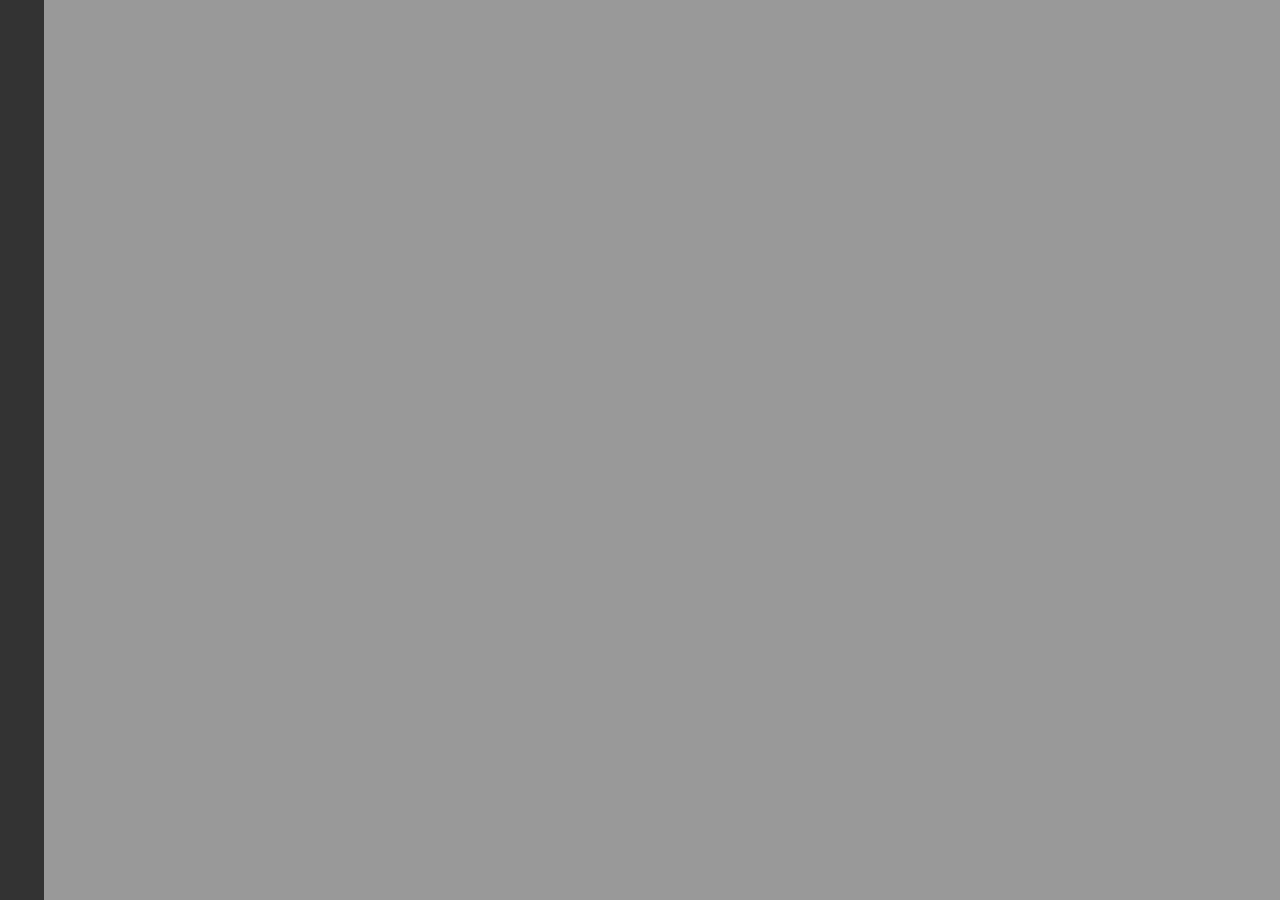
==== index.html @ a97062d9 "Initial commit" ====
<!DOCTYPE html>
<html lang="en">
  <head>
    <meta charset="UTF-8" />
    <meta name="viewport" content="width=device-width, initial-scale=1.0" />
    <link
      href="https://cdn.jsdelivr.net/npm/bootstrap@5.0.2/dist/css/bootstrap.min.css"
      rel="stylesheet"
      integrity="sha384-EVSTQN3/azprG1Anm3QDgpJLIm9Nao0Yz1ztcQTwFspd3yD65VohhpuuCOmLASjC"
      crossorigin="anonymous"
    />
    <link
      href="//netdna.bootstrapcdn.com/font-awesome/3.2.1/css/font-awesome.css"
      rel="stylesheet"
    />
    <link rel="stylesheet" href="css/style.css" />
    <title>Maguette Diop | Portfolio</title>
  </head>
  <body>
    <!-- Header with nav bar -->

    <div class="content">
      <div class="side-navbar">
        <span class="navbar-item">
          <a href="index.html"
            ><span class="icon-stack">
              <i class="icon-sign-blank icon-stack-base icon-light"></i>
              <i class="icon-home icon-dark"></i> </span
          ></a>
          <span class="title">Accueil</span>
        </span>
        <span class="navbar-item">
          <a href="pages/about.html"
            ><span class="icon-stack">
              <i class="icon-sign-blank icon-stack-base icon-light"></i>
              <i class="icon-user icon-dark"></i> </span
          ></a>
          <span class="title">A propos</span>
        </span>
        <span class="navbar-item">
          <a href="pages/projects.html"
            ><span class="icon-stack">
              <i class="icon-sign-blank icon-stack-base icon-light"></i>
              <i class="icon-rocket icon-dark"></i> </span
          ></a>
          <span class="title">Mes projets</span>
        </span>
        <span class="navbar-item">
          <a href="pages/contacts.html"
            ><span class="icon-stack">
              <i class="icon-sign-blank icon-stack-base icon-light"></i>
              <i class="icon-phone icon-dark"></i> </span
          ></a>
          <span class="title">Contacts</span>
        </span>
      </div>
      <div class="main-content">
        <script
          type="module"
          src="https://unpkg.com/@splinetool/viewer@1.1.5/build/spline-viewer.js"
        ></script>
        <spline-viewer
          url="https://prod.spline.design/ylItYu8-2VfyxWYq/scene.splinecode"
        ></spline-viewer>
      </div>
    </div>

    <script
      src="https://cdn.jsdelivr.net/npm/bootstrap@5.0.2/dist/js/bootstrap.bundle.min.js"
      integrity="sha384-MrcW6ZMFYlzcLA8Nl+NtUVF0sA7MsXsP1UyJoMp4YLEuNSfAP+JcXn/tWtIaxVXM"
      crossorigin="anonymous"
    ></script>
  </body>
</html>
---- css/style.css ----
*,
html,
body {
  margin: 0 auto;
  padding: 0;
  text-decoration: none;
  list-style: none;
  /* border: 1px solid red; */
  /* color: white; */
}
body {
  /* background-image: url("/assets/bg.jpg"); */
  background-color: rgba(51, 51, 51, 0.5);
}

.content {
  height: 99.99vh;
  display: flex;
  justify-content: space-between;
  align-items: stretch;
}

.side-navbar {
  flex-grow: 1;
  display: flex;
  flex-direction: column;
  align-items: start;
  justify-content: center;
  background-color: #333333;
}

.navbar-item {
  padding: 2rem 1rem 2rem 1rem;
}
.navbar-item > .title {
    display: none;
    font-size: 1.5rem;
    text-transform: uppercase;
}

.main-content {
  flex-grow: 99;
  /* background-color: red; */
}

.section {
  display: grid;
  grid-template-columns: 1fr 2fr;
  height: 100%;
}
.section > .left-side {
  margin: 0;
  background-color: #222222;
}
.section > .right-side {
  margin: 0;
  background-color:#333333;
}
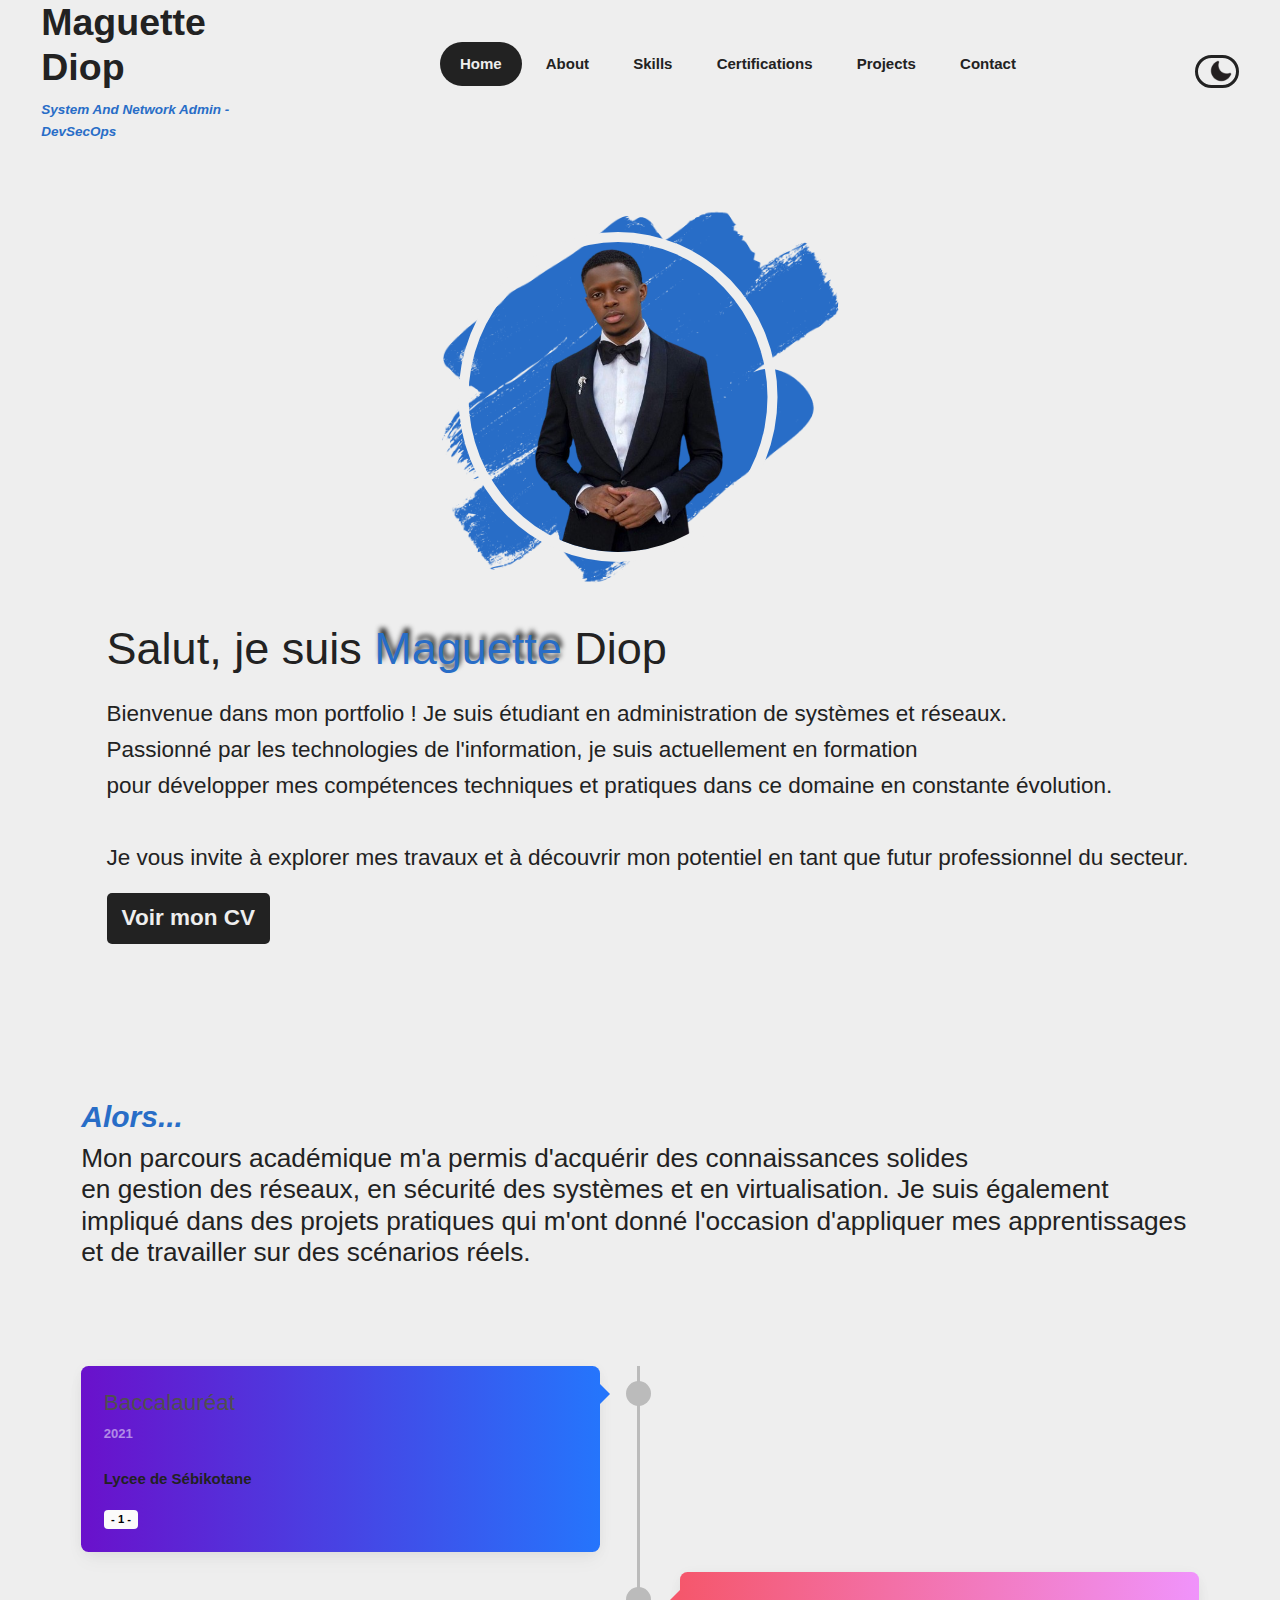
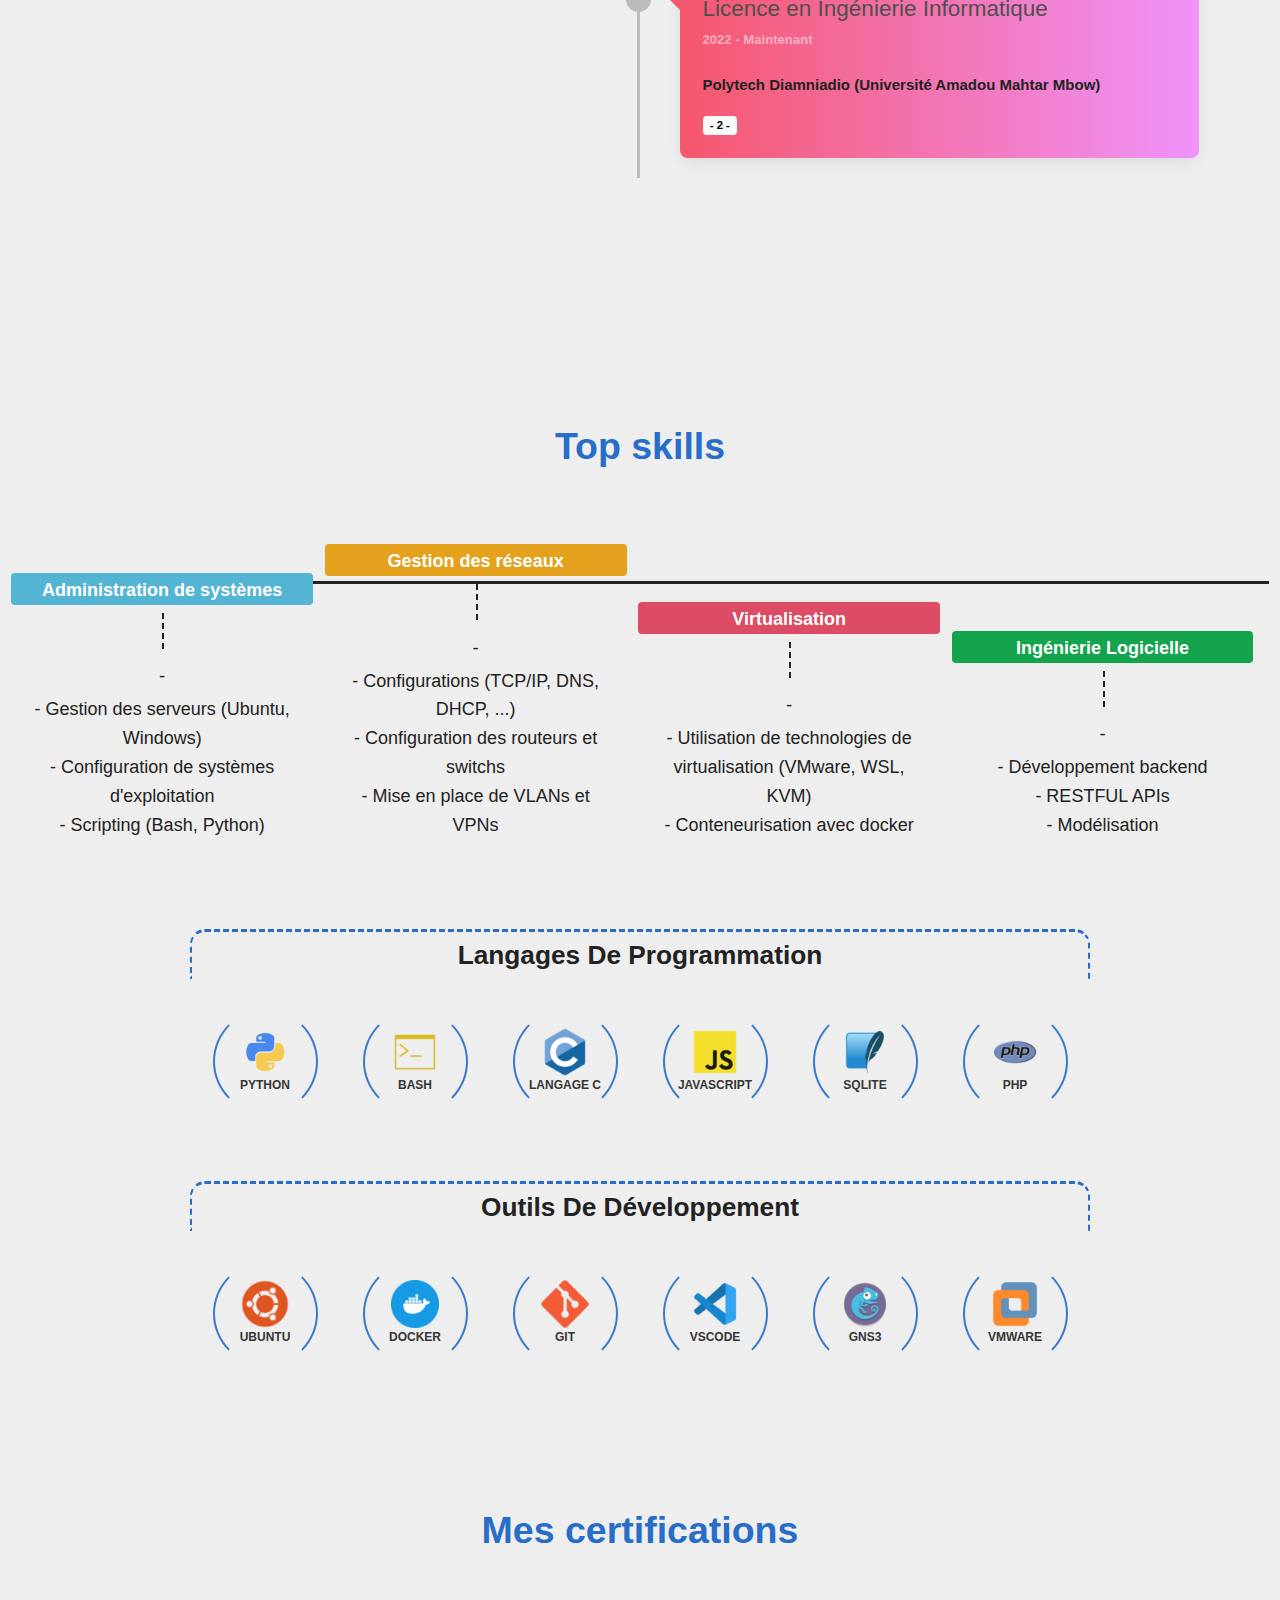
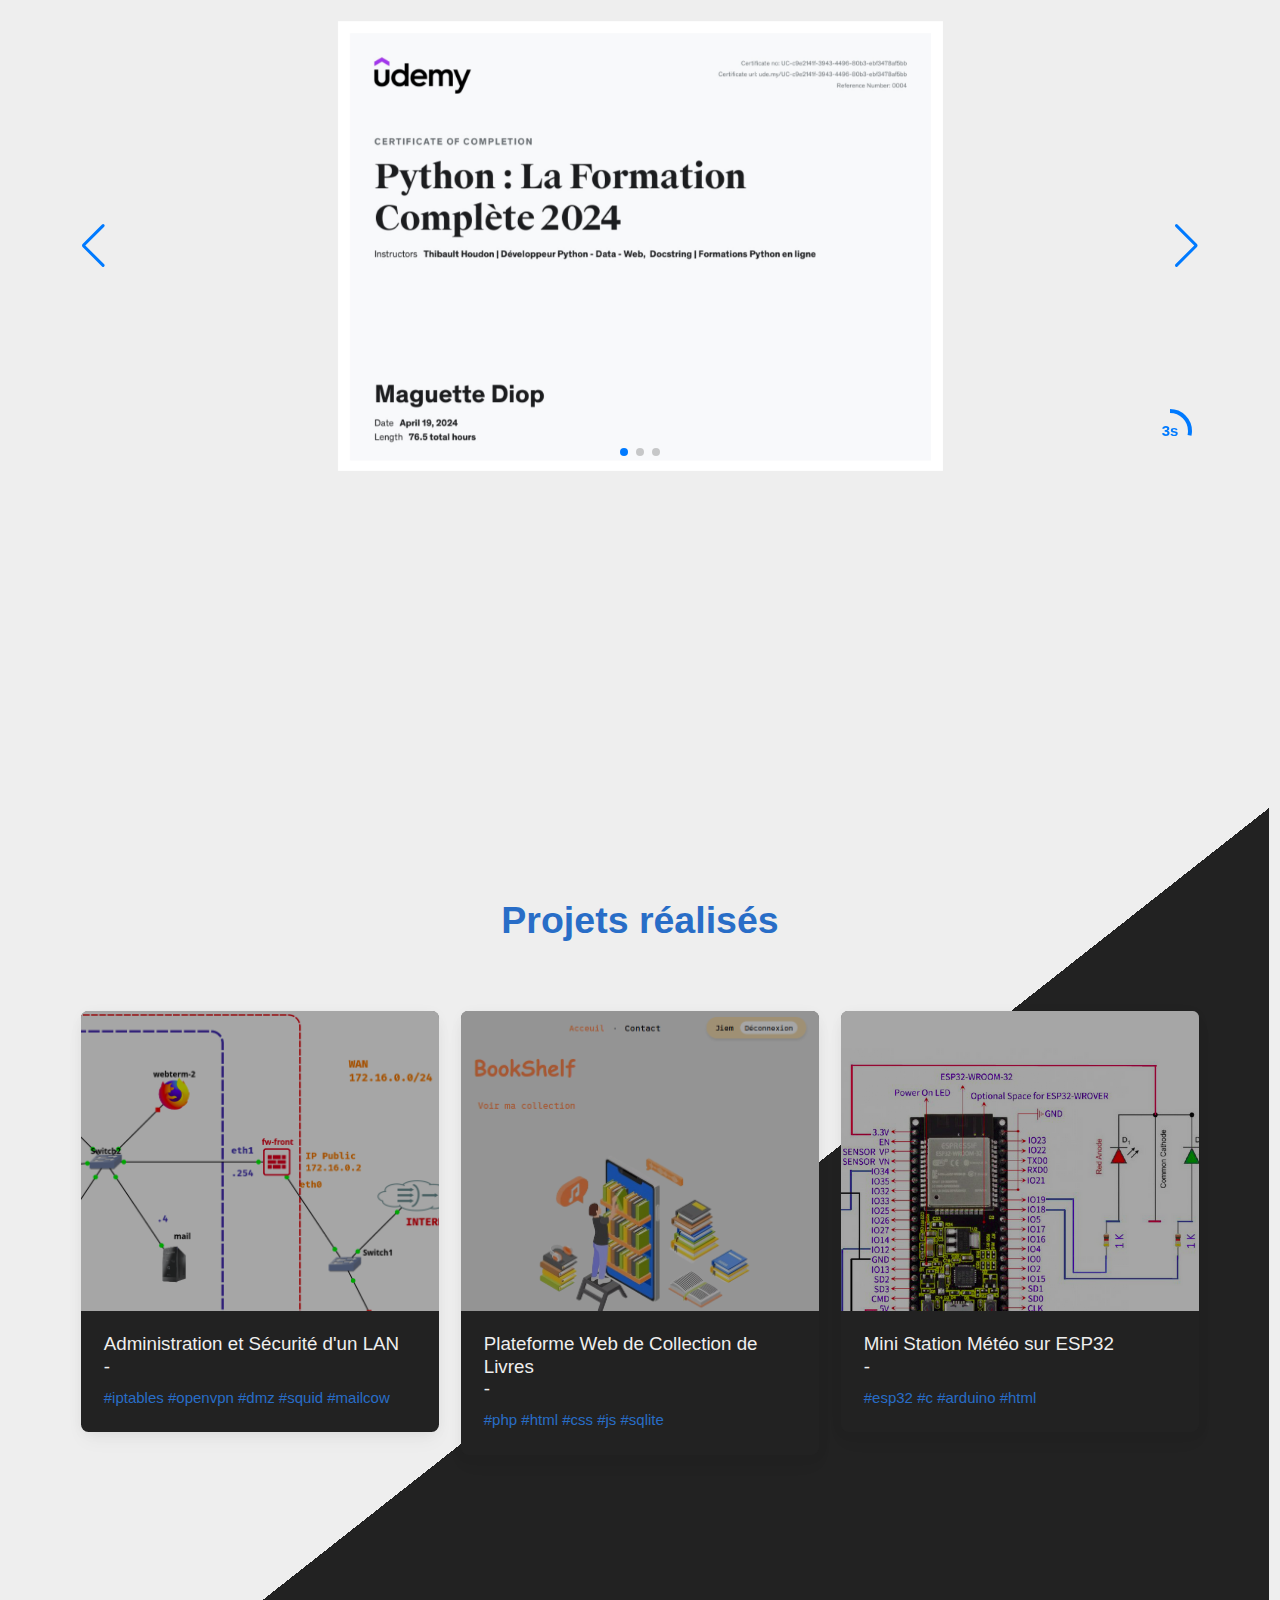
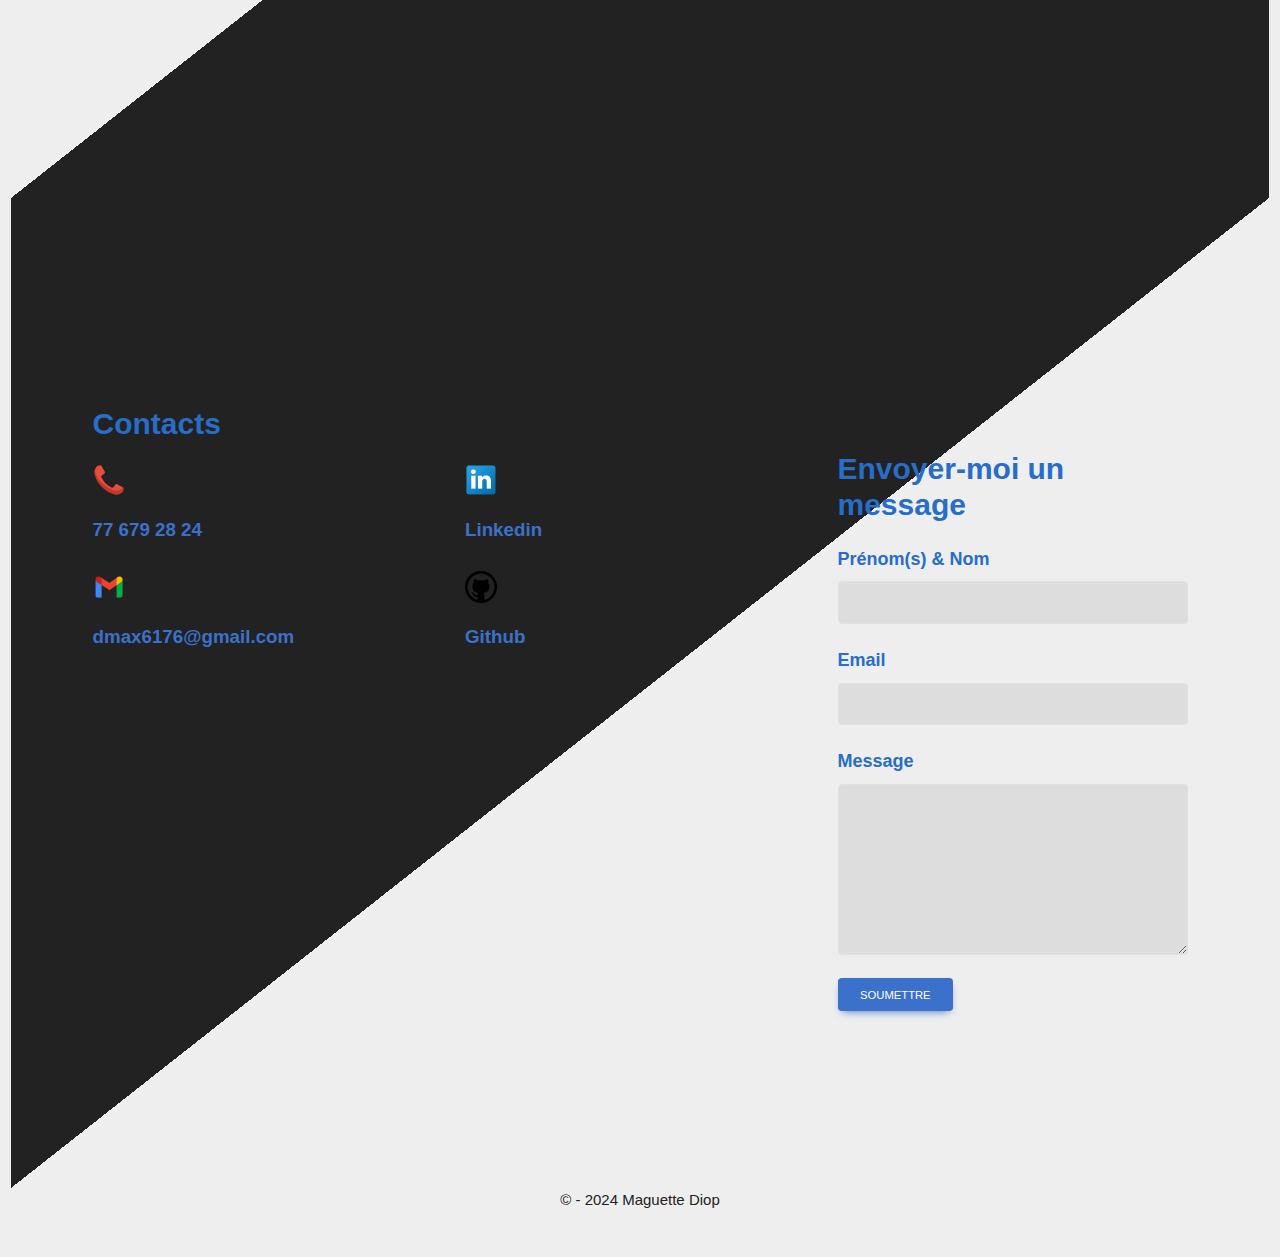
==== commit 4a0c904b: "portfolio v1" ====
--- a/index.html
+++ b/index.html
@@ -4,71 +4,550 @@
     <meta charset="UTF-8" />
     <meta name="viewport" content="width=device-width, initial-scale=1.0" />
     <link
-      href="https://cdn.jsdelivr.net/npm/bootstrap@5.0.2/dist/css/bootstrap.min.css"
       rel="stylesheet"
-      integrity="sha384-EVSTQN3/azprG1Anm3QDgpJLIm9Nao0Yz1ztcQTwFspd3yD65VohhpuuCOmLASjC"
-      crossorigin="anonymous"
+      href="https://cdn.jsdelivr.net/npm/swiper@11/swiper-bundle.min.css"
     />
-    <link
-      href="//netdna.bootstrapcdn.com/font-awesome/3.2.1/css/font-awesome.css"
-      rel="stylesheet"
-    />
-    <link rel="stylesheet" href="css/style.css" />
-    <title>Maguette Diop | Portfolio</title>
+    <link rel="stylesheet" href="assets/css/mdb.min.css" />
+    <link id="theme-style" rel="stylesheet" href="assets/css/light.css" />
+    <link rel="stylesheet" href="assets/css/style.css" />
+    <title>Maguette Diop | Portofolio</title>
   </head>
-  <body>
-    <!-- Header with nav bar -->
-
-    <div class="content">
-      <div class="side-navbar">
-        <span class="navbar-item">
-          <a href="index.html"
-            ><span class="icon-stack">
-              <i class="icon-sign-blank icon-stack-base icon-light"></i>
-              <i class="icon-home icon-dark"></i> </span
-          ></a>
-          <span class="title">Accueil</span>
-        </span>
-        <span class="navbar-item">
-          <a href="pages/about.html"
-            ><span class="icon-stack">
-              <i class="icon-sign-blank icon-stack-base icon-light"></i>
-              <i class="icon-user icon-dark"></i> </span
-          ></a>
-          <span class="title">A propos</span>
-        </span>
-        <span class="navbar-item">
-          <a href="pages/projects.html"
-            ><span class="icon-stack">
-              <i class="icon-sign-blank icon-stack-base icon-light"></i>
-              <i class="icon-rocket icon-dark"></i> </span
-          ></a>
-          <span class="title">Mes projets</span>
-        </span>
-        <span class="navbar-item">
-          <a href="pages/contacts.html"
-            ><span class="icon-stack">
-              <i class="icon-sign-blank icon-stack-base icon-light"></i>
-              <i class="icon-phone icon-dark"></i> </span
-          ></a>
-          <span class="title">Contacts</span>
-        </span>
-      </div>
-      <div class="main-content">
-        <script
-          type="module"
-          src="https://unpkg.com/@splinetool/viewer@1.1.5/build/spline-viewer.js"
-        ></script>
-        <spline-viewer
-          url="https://prod.spline.design/ylItYu8-2VfyxWYq/scene.splinecode"
-        ></spline-viewer>
+  <body class="">
+    <div id="loader" class="loader container-fluid">
+      <div class="spinner">
+        <div class="dot1"></div>
+        <div class="dot2"></div>
+        <div id="logo">MD</div>
       </div>
     </div>
-
-    <script
-      src="https://cdn.jsdelivr.net/npm/bootstrap@5.0.2/dist/js/bootstrap.bundle.min.js"
-      integrity="sha384-MrcW6ZMFYlzcLA8Nl+NtUVF0sA7MsXsP1UyJoMp4YLEuNSfAP+JcXn/tWtIaxVXM"
-      crossorigin="anonymous"
-    ></script>
+    <div id="content" class="container-fluid" style="display: none">
+      <!-- HEADER-NAVBAR STARTS -->
+      <nav>
+        <div class="header d-flex flex-column">
+          <h1 id="name">Maguette Diop</h1>
+          <small>System And Network Admin - DevSecOps</small>
+        </div>
+        <div class="nav-menu container">
+          <ul>
+            <li class="home active">
+              <a href="#home">Home</a>
+            </li>
+            <li class="about">
+              <a href="#about">About</a>
+            </li>
+            <li class="skills">
+              <a href="#skills">Skills</a>
+            </li>
+            <li class="certifications">
+              <a href="#certifications">Certifications</a>
+            </li>
+            <li class="projects">
+              <a href="#projects">Projects</a>
+            </li>
+            <li class="contacts">
+              <a href="#contacts">Contact</a>
+            </li>
+          </ul>
+        </div>
+        <div id="icon-switch">
+          <img
+            id="theme-toggle"
+            class="icon-img"
+            src="assets/icons/sun.png"
+            alt="sun"
+          />
+        </div>
+      </nav>
+      <!-- HEADER-NAVBAR ENDS -->
+
+      <!-- HOME SECTION STARTS -->
+      <section id="home">
+        <div class="intro">
+          <h1>Salut, je suis <span class="firstname">Maguette</span> Diop</h1>
+          <p>
+            Bienvenue dans mon portfolio ! Je suis étudiant en administration de
+            systèmes et réseaux.
+            <br />Passionné par les technologies de l'information, je suis
+            actuellement en formation <br />pour développer mes compétences
+            techniques et pratiques dans ce domaine en constante évolution.
+            <br />
+            <br />Je vous invite à explorer mes travaux et à découvrir mon
+            potentiel en tant que futur professionnel du secteur.
+          </p>
+          <a
+            href="assets/extra/cv_maguette_Diop.pdf"
+            target="_blank"
+            id="button"
+            class="fill"
+            >Voir mon CV</a
+          >
+        </div>
+        <div class="img-box">
+          <img
+            src="assets/img/splash.png"
+            alt="Splash Image"
+            class="splash-image"
+          /><img
+            src="assets/img/profile.png"
+            alt="Profile Image"
+            class="profile-image"
+          />
+        </div>
+      </section>
+      <!-- HOME SECTION ENDS -->
+
+      <!-- ABOUT SECTION STARTS -->
+      <section id="about">
+        <div class="container">
+          <div class="col py-5">
+            <h1 class="mcol fw-bolder fs-2 fst-italic">Alors...</h1>
+            <h3>
+              Mon parcours académique m'a permis d'acquérir des connaissances
+              solides <br />
+              en gestion des réseaux, en sécurité des systèmes et en
+              virtualisation. Je suis également impliqué dans des projets
+              pratiques qui m'ont donné l'occasion d'appliquer mes
+              apprentissages et de travailler sur des scénarios réels.
+            </h3>
+          </div>
+          <div class="col py-5">
+            <div class="main-timeline-4 text-white">
+              <div class="timeline-4 left-4">
+                <div class="card gradient-custom">
+                  <div class="card-body p-4">
+                    <h4>Baccalauréat</h4>
+                    <p class="small text-white-50 mb-4 fw-bolder">2021</p>
+                    <p class="pcol fw-bolder">Lycee de Sébikotane</p>
+                    <h6 class="badge bg-body-tertiary text-black mb-0">
+                      - 1 -
+                    </h6>
+                  </div>
+                </div>
+              </div>
+              <div class="timeline-4 right-4">
+                <div class="card gradient-custom-4">
+                  <div class="card-body p-4">
+                    <h4>Licence en Ingénierie Informatique</h4>
+                    <p class="small text-white-50 mb-4 fw-bolder">
+                      2022 - Maintenant
+                    </p>
+                    <p class="pcol fw-bolder">
+                      Polytech Diamniadio (Université Amadou Mahtar Mbow)
+                    </p>
+                    <h6 class="badge bg-body-tertiary text-black mb-0">
+                      - 2 -
+                    </h6>
+                  </div>
+                </div>
+              </div>
+            </div>
+          </div>
+        </div>
+      </section>
+      <!-- ABOUT SECTION ENDS -->
+
+      <!-- SKILLS SECTION STARTS -->
+      <section id="skills">
+        <h1 class="section-title">Top skills</h1>
+        <div class="skills">
+          <div class="py-5">
+            <div class="row">
+              <div class="col-lg-12">
+                <div class="horizontal-timeline">
+                  <ul class="list-inline items">
+                    <li class="list-inline-item items-list">
+                      <div class="px-4">
+                        <div class="event-date badge bg-info">
+                          Administration de systèmes
+                        </div>
+                        <h5 class="pt-2 pcol">-</h5>
+                        <p class="pcol">
+                          - Gestion des serveurs (Ubuntu, Windows)<br />
+                          - Configuration de systèmes d'exploitation<br />
+                          - Scripting (Bash, Python)
+                        </p>
+                      </div>
+                    </li>
+                    <li class="list-inline-item items-list">
+                      <div class="px-4">
+                        <div class="event-date badge bg-warning">
+                          Gestion des réseaux
+                        </div>
+                        <h5 class="pt-2 pcol">-</h5>
+                        <p class="pcol">
+                          - Configurations (TCP/IP, DNS, DHCP, ...)<br />
+                          - Configuration des routeurs et switchs<br />
+                          - Mise en place de VLANs et VPNs
+                        </p>
+                      </div>
+                    </li>
+                    <li class="list-inline-item items-list">
+                      <div class="px-4">
+                        <div class="event-date badge bg-danger">
+                          Virtualisation
+                        </div>
+                        <h5 class="pt-2 pcol">-</h5>
+                        <p class="pcol">
+                          - Utilisation de technologies de virtualisation
+                          (VMware, WSL, KVM)<br />
+                          - Conteneurisation avec docker
+                        </p>
+                      </div>
+                    </li>
+                    <li class="list-inline-item items-list">
+                      <div class="px-4">
+                        <div class="event-date badge bg-success">
+                          Ingénierie Logicielle
+                        </div>
+                        <h5 class="pt-2 pcol">-</h5>
+                        <p class="pcol">
+                          - Développement backend<br />
+                          - RESTFUL APIs<br />
+                          - Modélisation
+                        </p>
+                      </div>
+                    </li>
+                  </ul>
+                </div>
+              </div>
+            </div>
+          </div>
+          <div class="section-langs">
+            <h3 class="section-langs-title">Langages De Programmation</h3>
+            <div class="progresser">
+              <div class="lang-block">
+                <div class="cover_op">
+                  <div class="lang-img">
+                    <img
+                      src="assets/img/python.png"
+                      alt="python-logo"
+                      class=""
+                    />
+                    PYTHON
+                  </div>
+                </div>
+              </div>
+              <div class="lang-block">
+                <div class="cover_op">
+                  <div class="lang-img">
+                    <img src="assets/img/bash.png" alt="bash-logo" class="" />
+                    BASH
+                  </div>
+                </div>
+              </div>
+              <div class="lang-block">
+                <div class="cover_op">
+                  <div class="lang-img">
+                    <img src="assets/img/clang.png" alt="clang-logo" class="" />
+                    LANGAGE C
+                  </div>
+                </div>
+              </div>
+              <div class="lang-block">
+                <div class="cover_op">
+                  <div class="lang-img">
+                    <img src="assets/img/js.png" alt="js-logo" class="" />
+                    JAVASCRIPT
+                  </div>
+                </div>
+              </div>
+              <div class="lang-block">
+                <div class="cover_op">
+                  <div class="lang-img">
+                    <img
+                      src="assets/img/sqlite.png"
+                      alt="sqlite-logo"
+                      class=""
+                    />
+                    SQLITE
+                  </div>
+                </div>
+              </div>
+              <div class="lang-block">
+                <div class="cover_op">
+                  <div class="lang-img">
+                    <img src="assets/img/php.png" alt="php-logo" class="" /> PHP
+                  </div>
+                </div>
+              </div>
+            </div>
+          </div>
+          <div class="section-tools">
+            <h3 class="section-tools-title">Outils De Développement</h3>
+            <div class="progresser">
+              <div class="lang-block">
+                <div class="cover_op">
+                  <div class="lang-img">
+                    <img
+                      src="assets/img/ubuntu.png"
+                      alt="ubuntu-logo"
+                      class=""
+                    />
+                    UBUNTU
+                  </div>
+                </div>
+              </div>
+              <div class="lang-block">
+                <div class="cover_op">
+                  <div class="lang-img">
+                    <img
+                      src="assets/img/docker.png"
+                      alt="docker-logo"
+                      class=""
+                    />
+                    DOCKER
+                  </div>
+                </div>
+              </div>
+              <div class="lang-block">
+                <div class="cover_op">
+                  <div class="lang-img">
+                    <img src="assets/img/git.png" alt="git-logo" class="" /> GIT
+                  </div>
+                </div>
+              </div>
+              <div class="lang-block">
+                <div class="cover_op">
+                  <div class="lang-img">
+                    <img
+                      src="assets/img/vscode.png"
+                      alt="vscode-logo"
+                      class=""
+                    />
+                    VSCODE
+                  </div>
+                </div>
+              </div>
+              <div class="lang-block">
+                <div class="cover_op">
+                  <div class="lang-img">
+                    <img src="assets/img/gns3.png" alt="gns3-logo" class="" />
+                    GNS3
+                  </div>
+                </div>
+              </div>
+              <div class="lang-block">
+                <div class="cover_op">
+                  <div class="lang-img">
+                    <img
+                      src="assets/img/vmware.png"
+                      alt="vmware-logo"
+                      class=""
+                    />
+                    VMWARE
+                  </div>
+                </div>
+              </div>
+            </div>
+          </div>
+        </div>
+      </section>
+      <!-- SKILLS SECTION ENDS -->
+
+      <!-- CERTIFICATIONS SECTION STARTS -->
+      <section id="certifications" class="container-fluid">
+        <h2 class="section-title">Mes certifications</h2>
+        <div class="section-certifications container">
+          <div class="row row-cols-1 row-cols-md-3 g-4">
+            <div class="swiper mySwiper">
+              <div class="swiper-wrapper">
+                <div class="swiper-slide">
+                  <img src="assets/extra/python_cert.jpg" alt="" />
+                </div>
+                <div class="swiper-slide">
+                  <img src="assets/extra/docker_swarm_cert.jpg" alt="" />
+                </div>
+                <div class="swiper-slide">
+                  <img
+                    src="assets/extra/datascience_fundamentals_cert.png"
+                    alt=""
+                  />
+                </div>
+              </div>
+              <div class="swiper-button-next"></div>
+              <div class="swiper-button-prev"></div>
+              <div class="swiper-pagination"></div>
+              <div class="autoplay-progress">
+                <svg viewBox="0 0 48 48">
+                  <circle cx="24" cy="24" r="20"></circle>
+                </svg>
+                <span></span>
+              </div>
+            </div>
+          </div>
+        </div>
+      </section>
+      <!-- CERTIFICATIONS SECTION ENDS -->
+
+      <!-- PROJECTS SECTION STARTS -->
+      <section id="projects">
+        <h2 class="section-title">Projets réalisés</h2>
+        <div class="section-projects container">
+          <div
+            class="row row-cols-1 row-cols-md-3 g-4"
+            id="card__container"
+          ></div>
+        </div>
+      </section>
+      <!-- PROJECTS SECTION ENDS -->
+
+      <!-- CONTACTS SECTION STARTS -->
+      <section id="contacts">
+        <div class="container row">
+          <div class="col-md-8">
+            <h2 class="mcol fw-bolder mb-4">Contacts</h2>
+            <div class="row">
+              <div class="col d-flex flex-column gap-4">
+                <a href="" style="pointer-events: none">
+                  <div class="d-flex flex-column align-items-start gap-4">
+                    <div><img src="assets/icons/phone.png" alt="phone" /></div>
+                    <div>
+                      <h5 class="fw-bolder">77 679 28 24</h5>
+                    </div>
+                  </div></a
+                >
+                <a href="mailto:dmax6176@gmail.com">
+                  <div class="d-flex flex-column align-items-start gap-4">
+                    <div><img src="assets/icons/gmail.png" alt="gmail" /></div>
+                    <div>
+                      <h5 class="fw-bolder">dmax6176@gmail.com</h5>
+                    </div>
+                  </div></a
+                >
+              </div>
+              <div class="col d-flex flex-column gap-4">
+                <a
+                  href="https://www.linkedin.com/in/maguette-diop-845a25235/"
+                  target="_blank"
+                >
+                  <div class="d-flex flex-column align-items-start gap-4">
+                    <div>
+                      <img src="assets/icons/linkedin.png" alt="linkedin" />
+                    </div>
+                    <div>
+                      <h5 class="fw-bolder">Linkedin</h5>
+                    </div>
+                  </div></a
+                >
+                <a href="https://github.com/jiemCode" target="_blank">
+                  <div class="d-flex flex-column align-items-start gap-4">
+                    <div>
+                      <img src="assets/icons/github.png" alt="github" />
+                    </div>
+                    <div>
+                      <h5 class="fw-bolder">Github</h5>
+                    </div>
+                  </div></a
+                >
+              </div>
+            </div>
+          </div>
+          <div class="col col-md-4 mt-5">
+            <h2 class="mcol fw-bolder mb-4">Envoyer-moi un message</h2>
+            <form class="form-inline" id="idForm" name="idForm">
+              <div class="form-group my-4">
+                <label
+                  style="font-size: 1.2rem; font-weight: bolder"
+                  class="sr-only mb-2 mcol"
+                  for="firstame"
+                  >Prénom(s) & Nom</label
+                >
+                <input
+                  style="background-color: var(--primary-light)"
+                  type="text"
+                  name="firstame"
+                  class="form-control form-control-lg"
+                  id="firstame"
+                  required=""
+                />
+              </div>
+              <div class="form-group my-4">
+                <label
+                  style="font-size: 1.2rem; font-weight: bolder"
+                  class="sr-only mb-2 mcol"
+                  for="email"
+                  >Email</label
+                >
+                <input
+                  style="background-color: var(--primary-light)"
+                  type="email"
+                  name="email"
+                  class="form-control form-control-lg"
+                  id="email"
+                  required=""
+                />
+              </div>
+              <div class="form-group my-4">
+                <label
+                  style="font-size: 1.2rem; font-weight: bolder"
+                  class="sr-only mb-2 mcol"
+                  for="message"
+                  >Message</label
+                >
+                <textarea
+                  style="background-color: var(--primary-light)"
+                  class="form-control form-control-lg"
+                  rows="5"
+                  name="message"
+                  id="message"
+                  required=""
+                ></textarea>
+              </div>
+              <button id="submitButtonId" class="btn btn-primary">
+                Soumettre
+              </button>
+            </form>
+          </div>
+        </div>
+      </section>
+      <!-- CONTACTS SECTION ENDS -->
+
+      <footer class="container d-flex justify-content-center">
+        <span class="pcol pb-5" style="text-align: center">
+          &copy - 2024 Maguette Diop
+        </span>
+      </footer>
+
+      <div id="successMessage" class="success-message"></div>
+    </div>
+
+    <script src="https://cdn.jsdelivr.net/npm/swiper@11/swiper-bundle.min.js"></script>
+    <script src="assets/js/mdb.es.min.js"></script>
+    <script src="https://ajax.googleapis.com/ajax/libs/jquery/3.7.1/jquery.min.js"></script>
+    <script src="assets/js/theme.js"></script>
+    <script src="assets/js/message_handler.js"></script>
+    <script>
+      $(document).ready(function () {
+        const progressCircle = document.querySelector(".autoplay-progress svg");
+        const progressContent = document.querySelector(
+          ".autoplay-progress span"
+        );
+        var swiper = new Swiper(".mySwiper", {
+          loop: true,
+          spaceBetween: 30,
+          centeredSlides: true,
+          autoplay: {
+            pauseOnMouseEnter: true,
+            delay: 3000,
+            // disableOnInteraction: false,
+          },
+          pagination: {
+            el: ".swiper-pagination",
+            clickable: true,
+          },
+          navigation: {
+            nextEl: ".swiper-button-next",
+            prevEl: ".swiper-button-prev",
+          },
+          on: {
+            autoplayTimeLeft(s, time, progress) {
+              progressCircle.style.setProperty("--progress", 1 - progress);
+              progressContent.textContent = `${Math.ceil(time / 1000)}s`;
+            },
+          },
+        });
+      });
+    </script>
+    <script src="assets/js/script.js"></script>
   </body>
 </html>
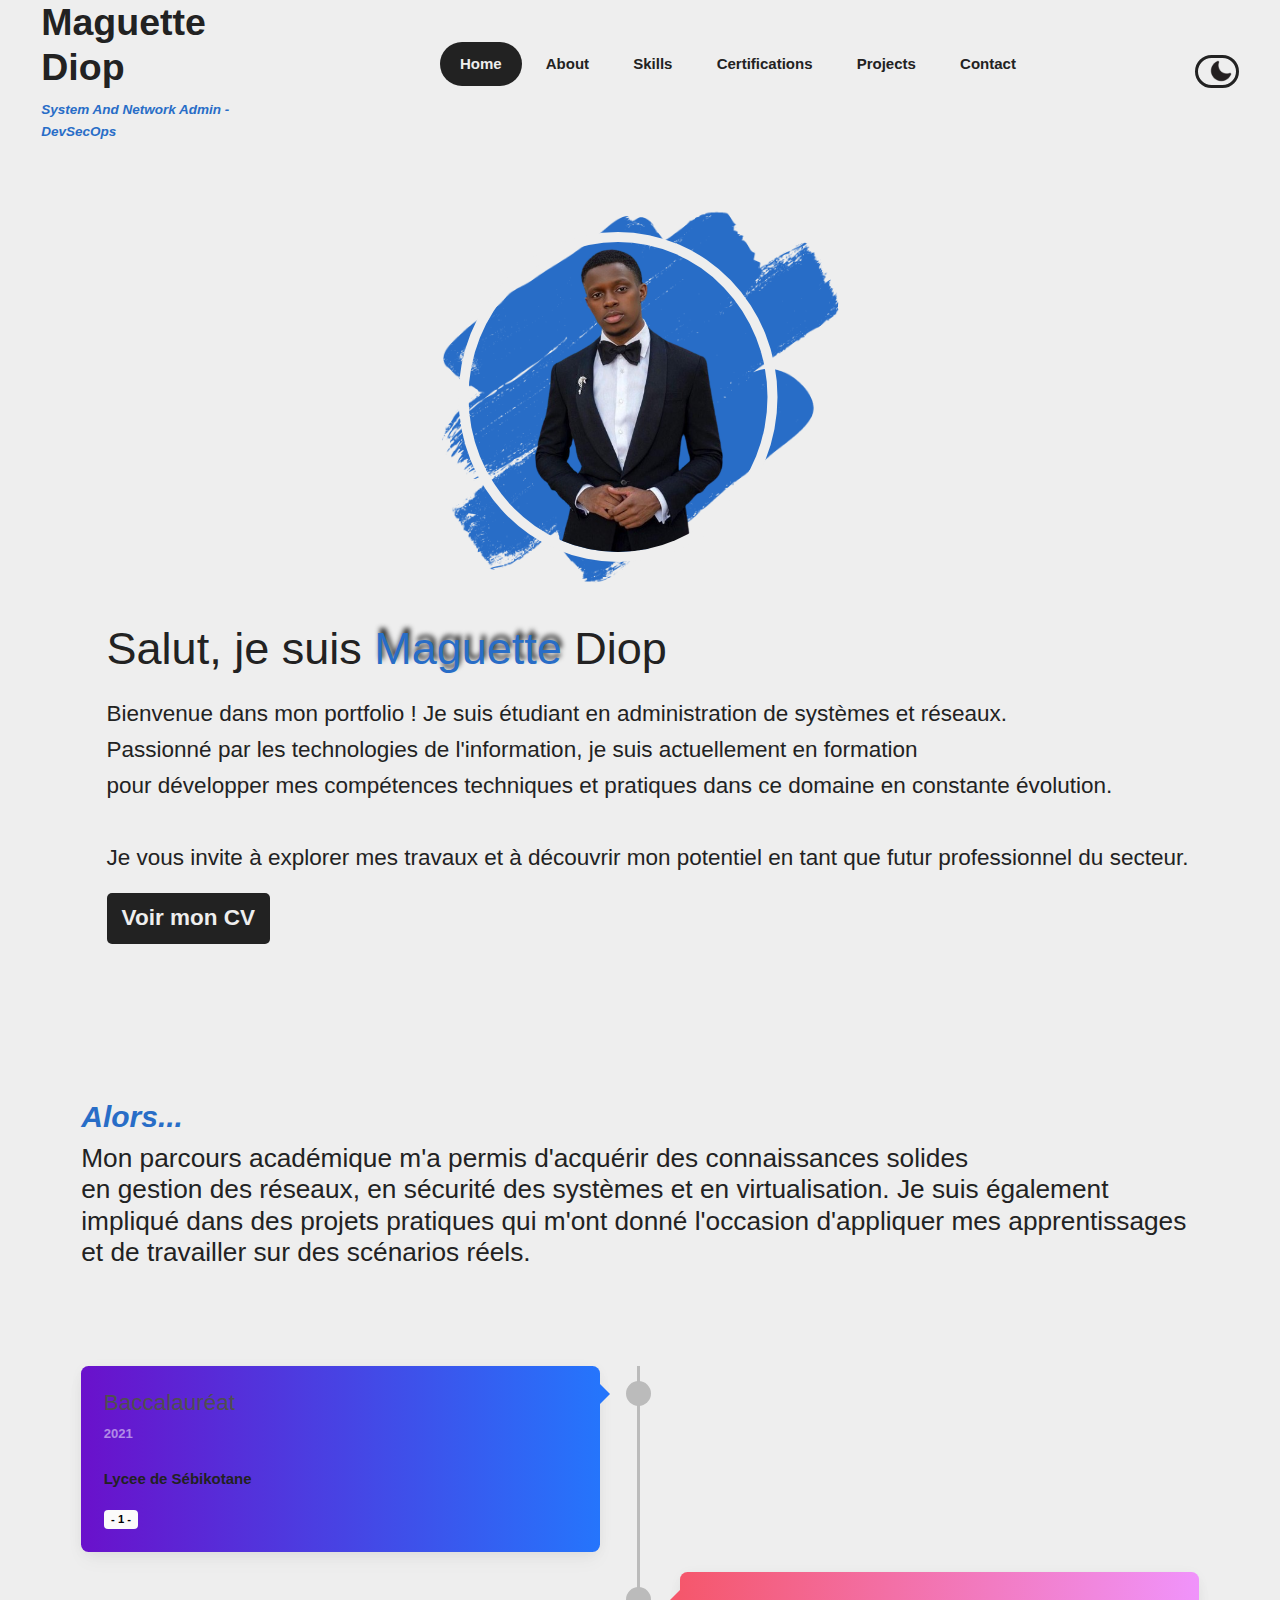
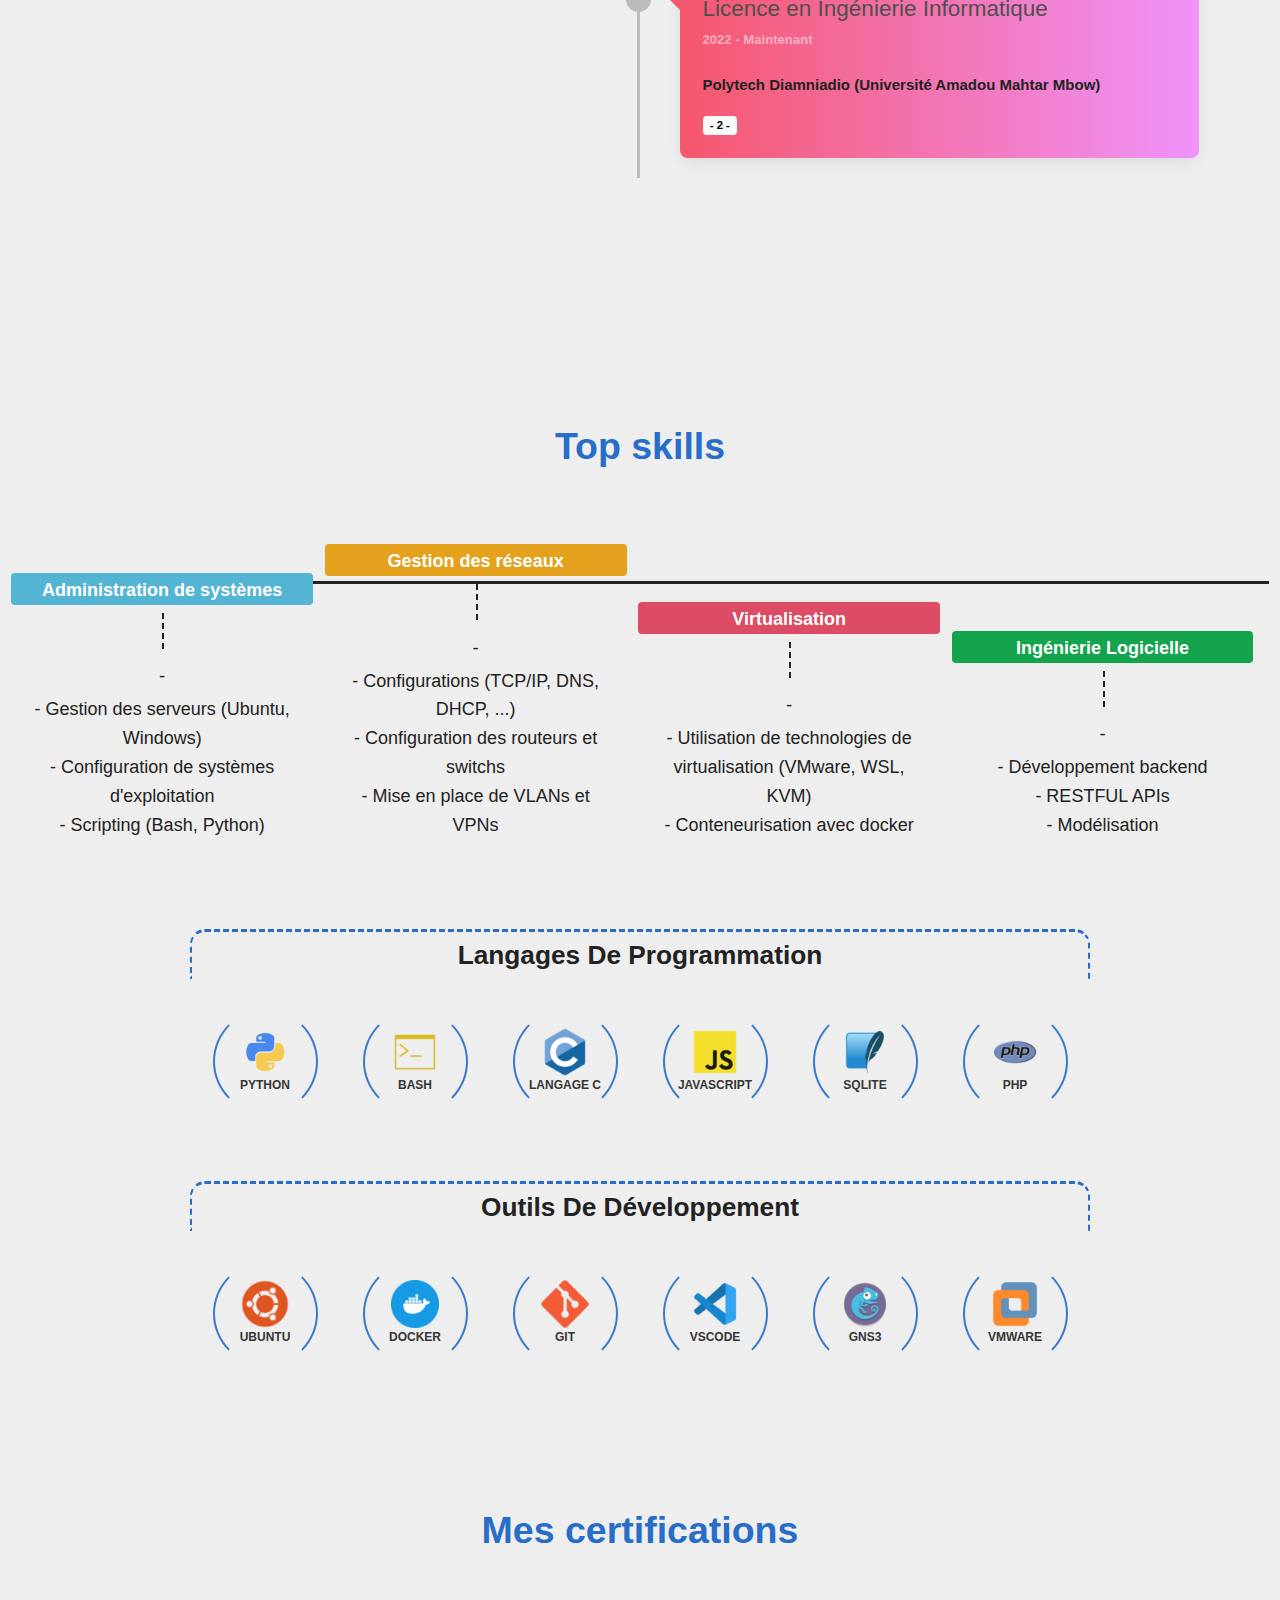
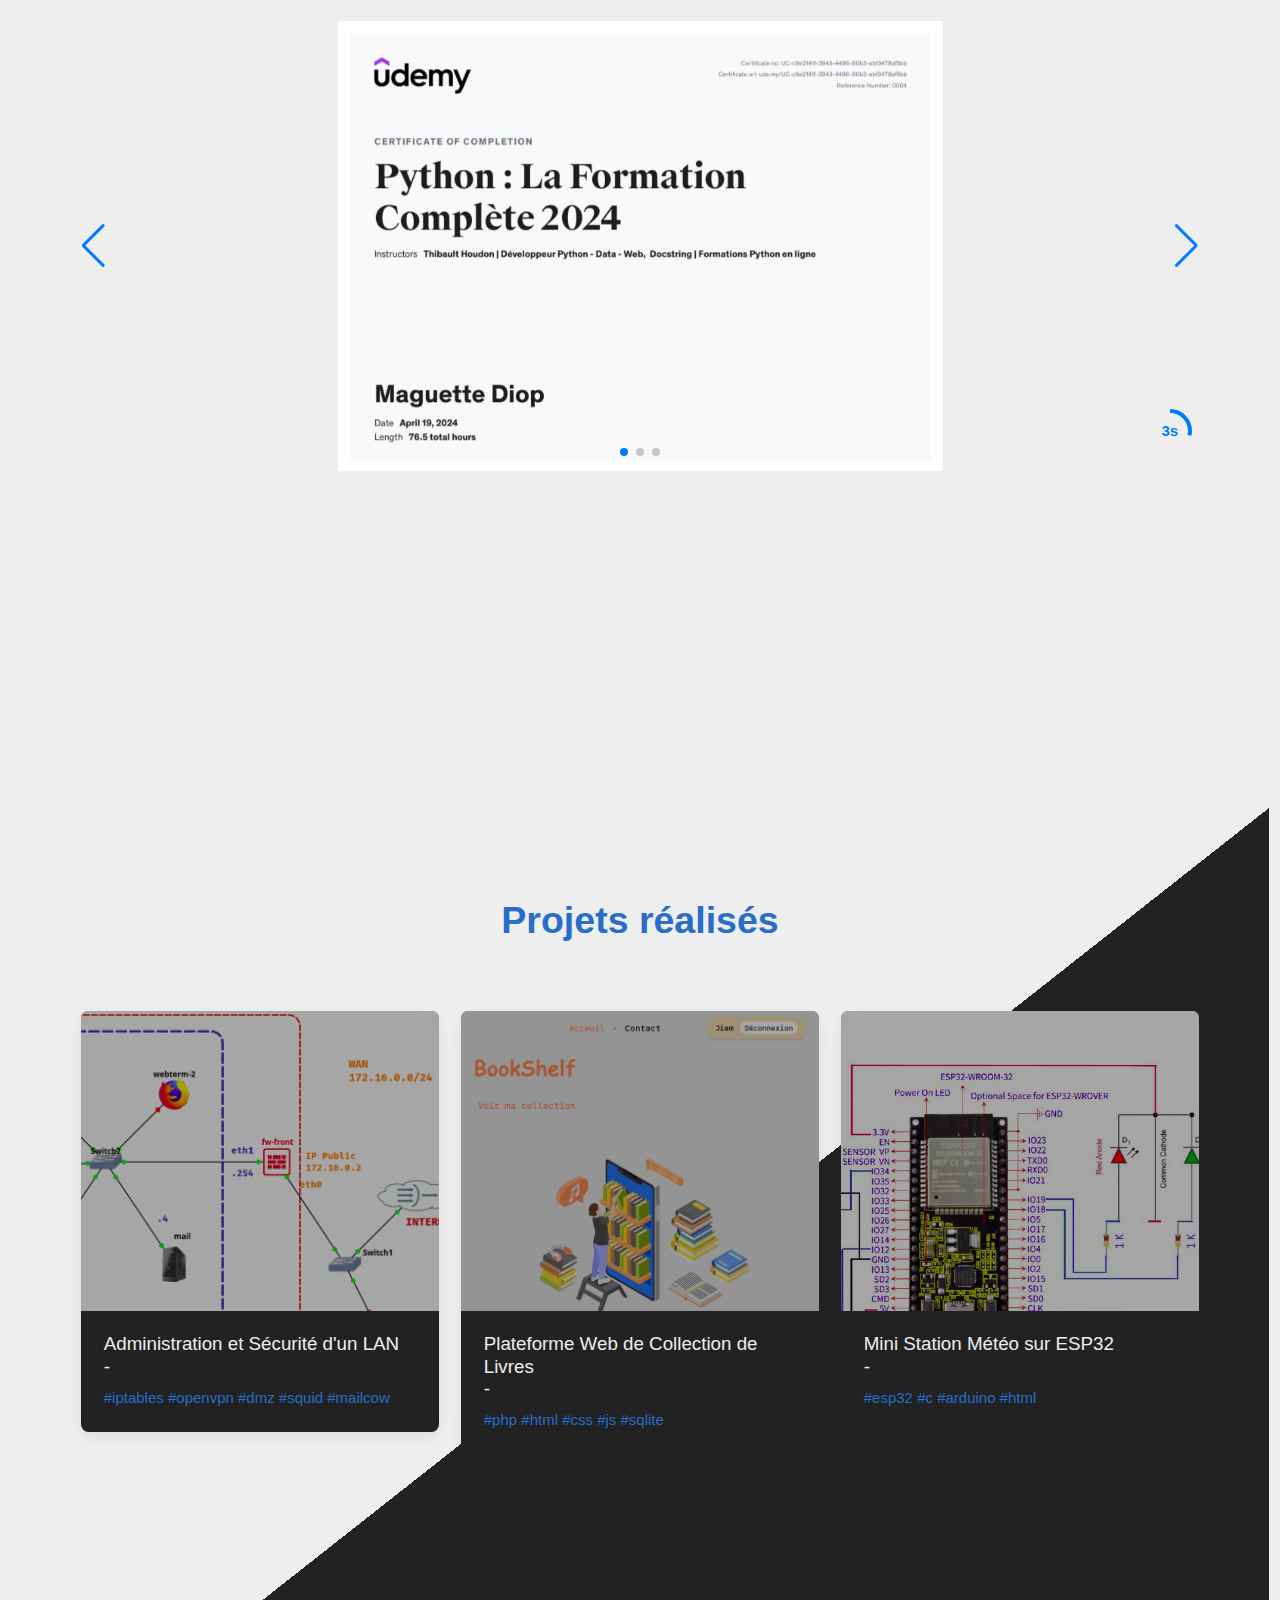
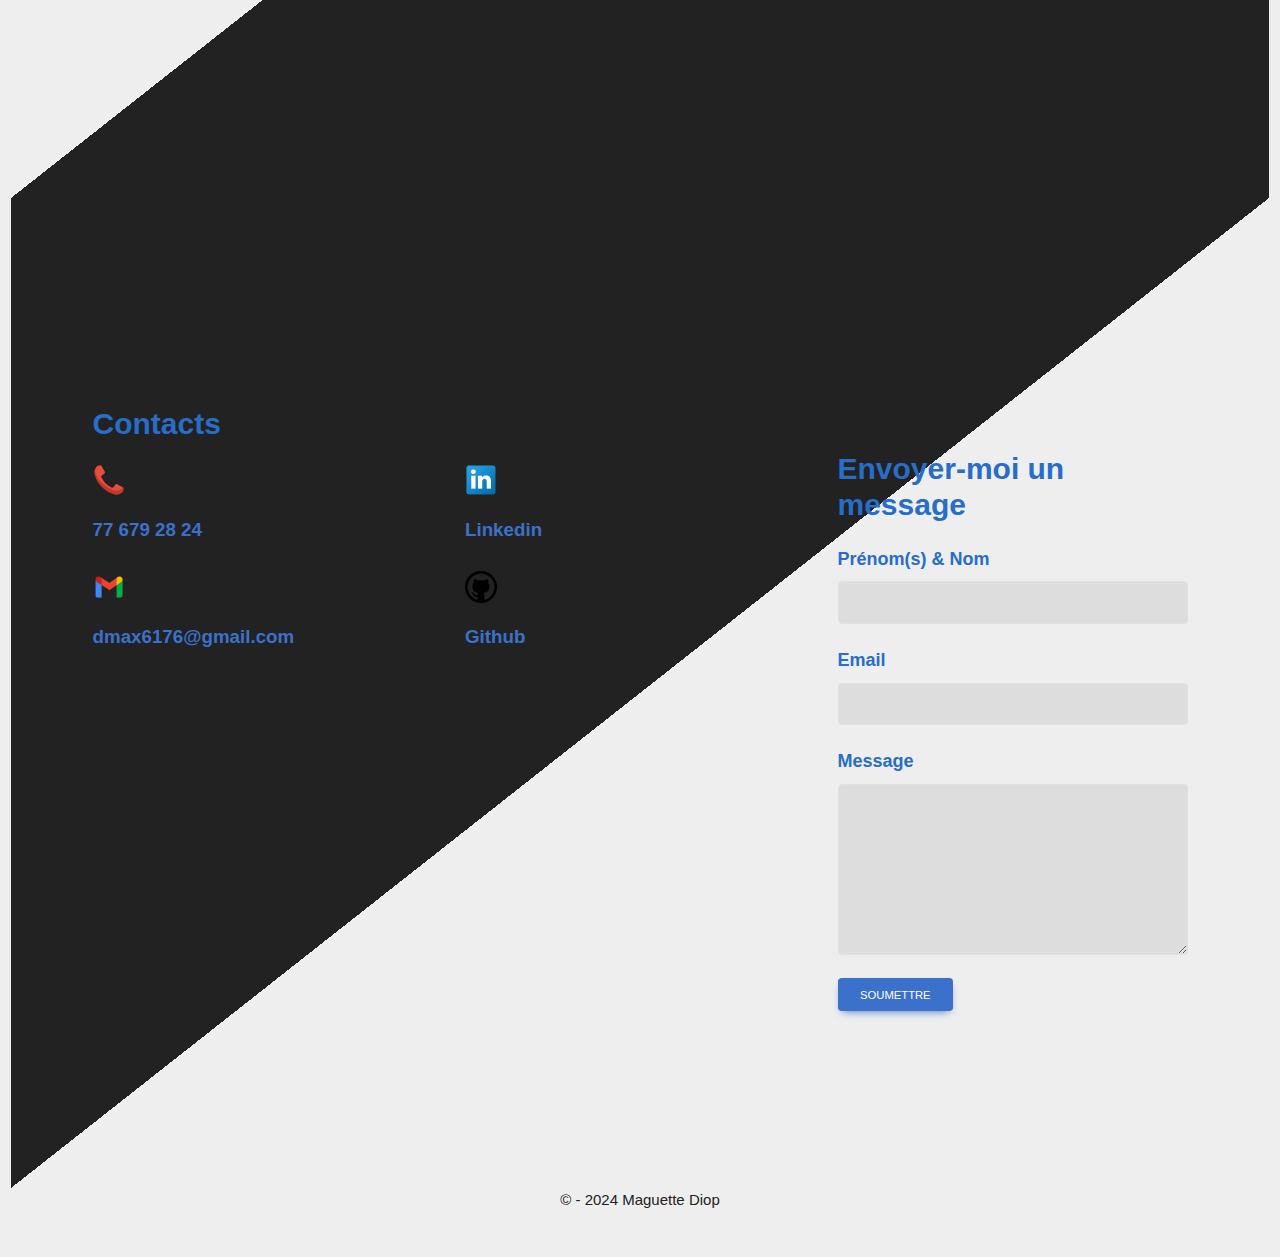
==== commit 5c430428: "msg_handler" ====
--- a/index.html
+++ b/index.html
@@ -458,7 +458,8 @@
                   name="firstame"
                   class="form-control form-control-lg"
                   id="firstame"
-                  required=""
+                  disabled
+                  required
                 />
               </div>
               <div class="form-group my-4">
@@ -474,7 +475,8 @@
                   name="email"
                   class="form-control form-control-lg"
                   id="email"
-                  required=""
+                  disabled
+                  required
                 />
               </div>
               <div class="form-group my-4">
@@ -490,11 +492,14 @@
                   rows="5"
                   name="message"
                   id="message"
-                  required=""
+                  disabled
+                  required
                 ></textarea>
               </div>
-              <button id="submitButtonId" class="btn btn-primary">
+              <button class="btn btn-primary">
                 Soumettre
+              </button>
+            
               </button>
             </form>
           </div>
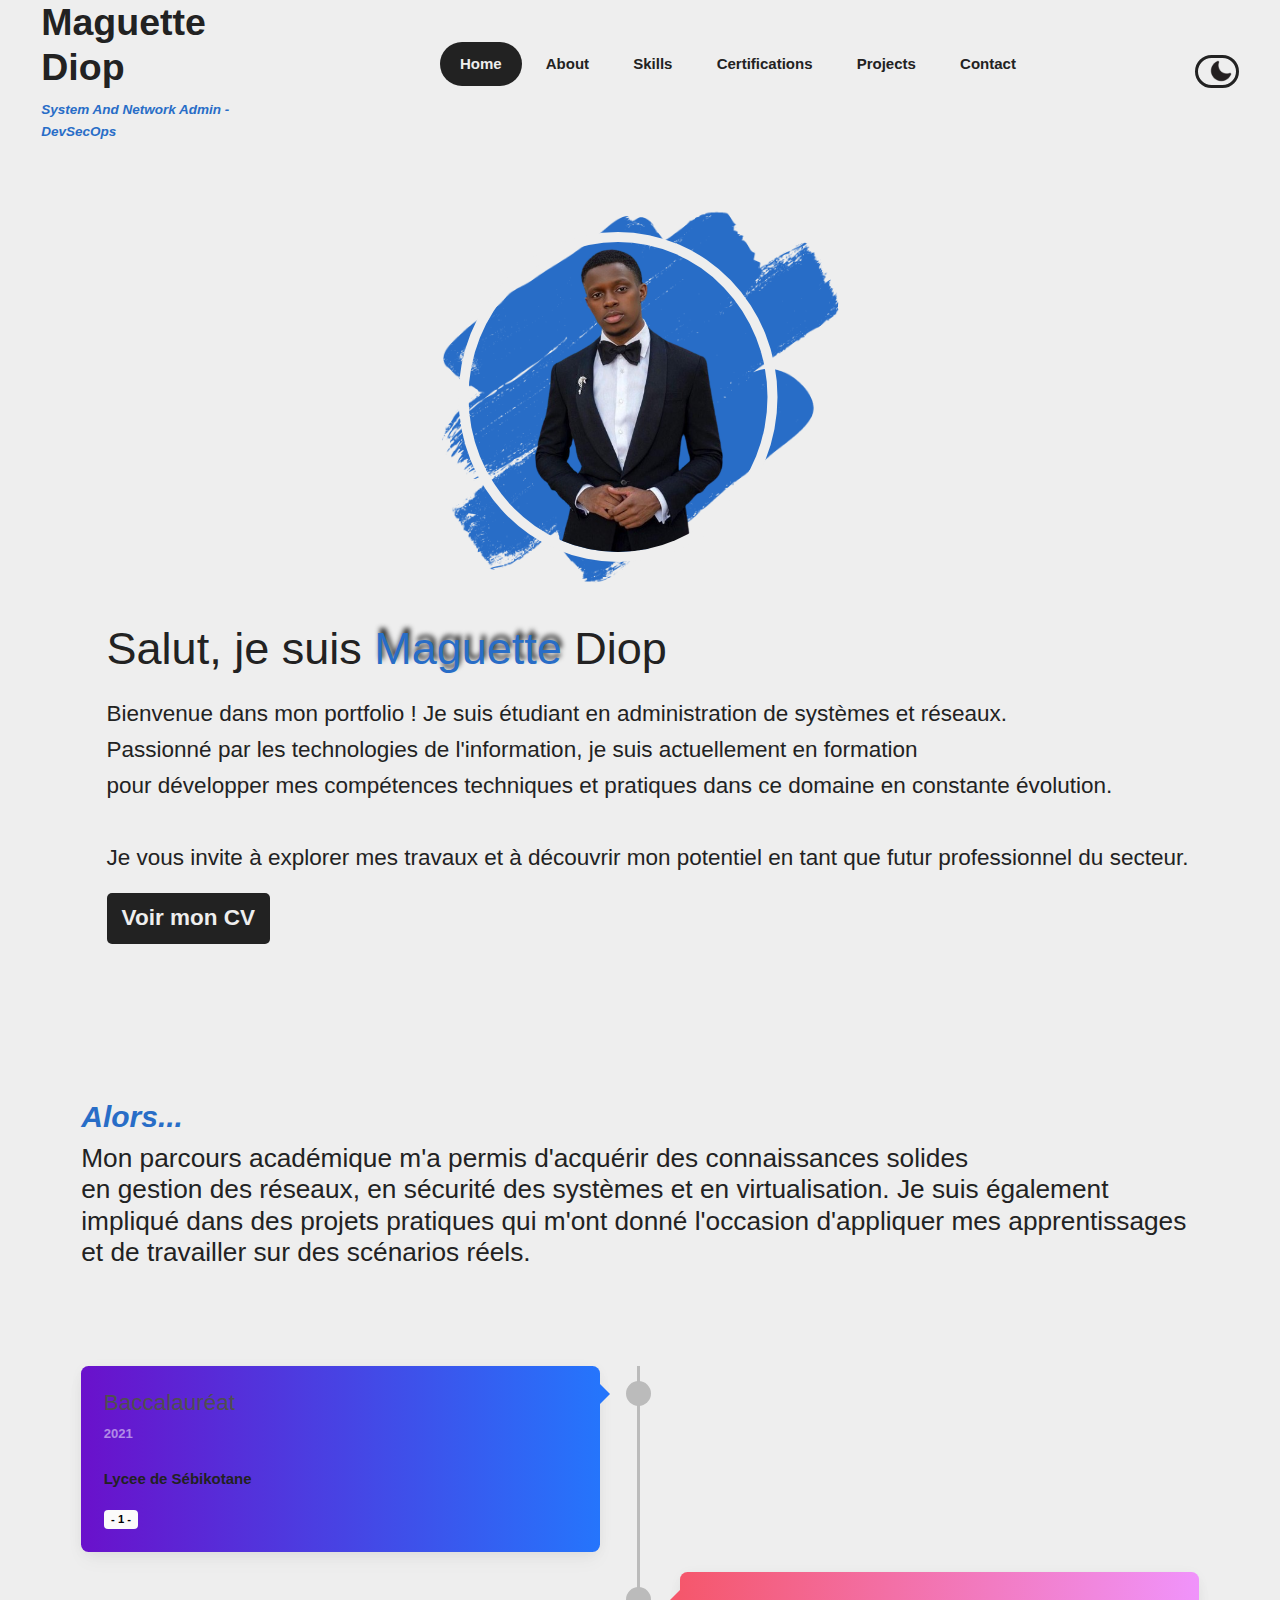
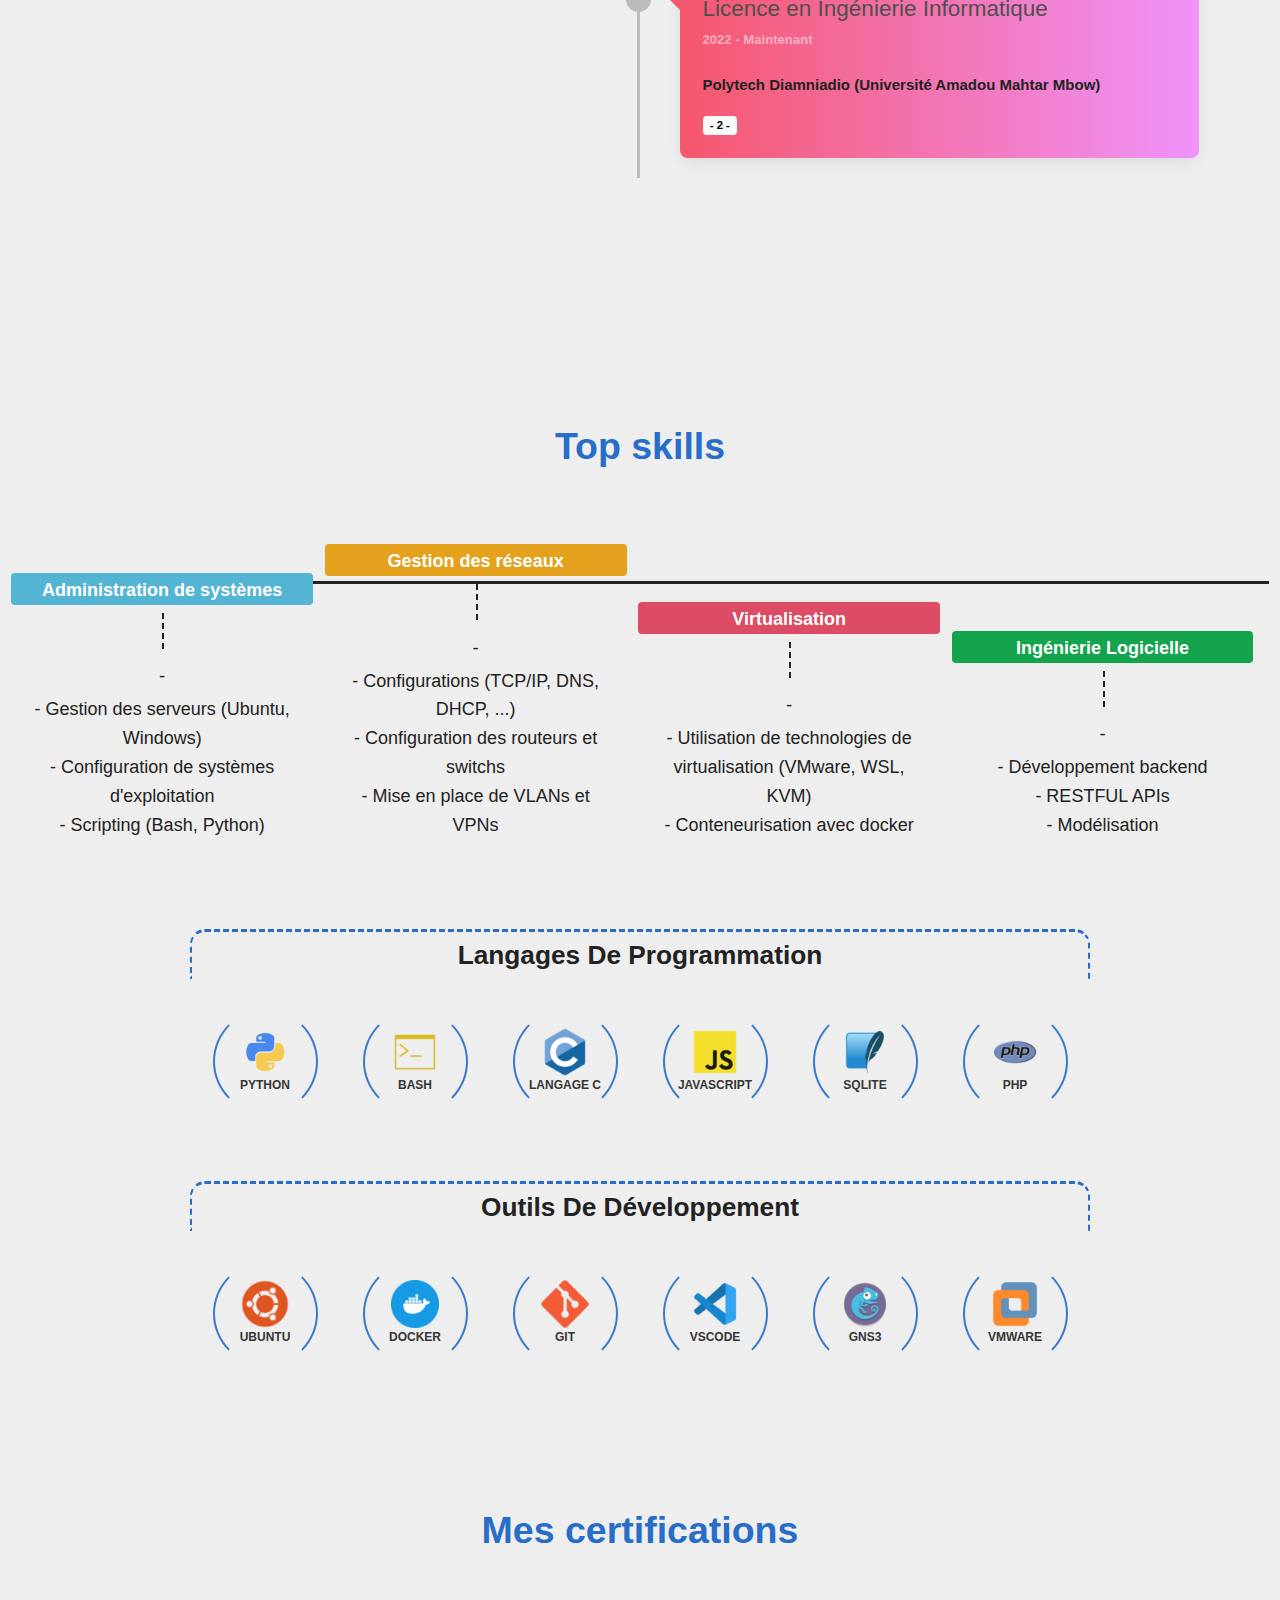
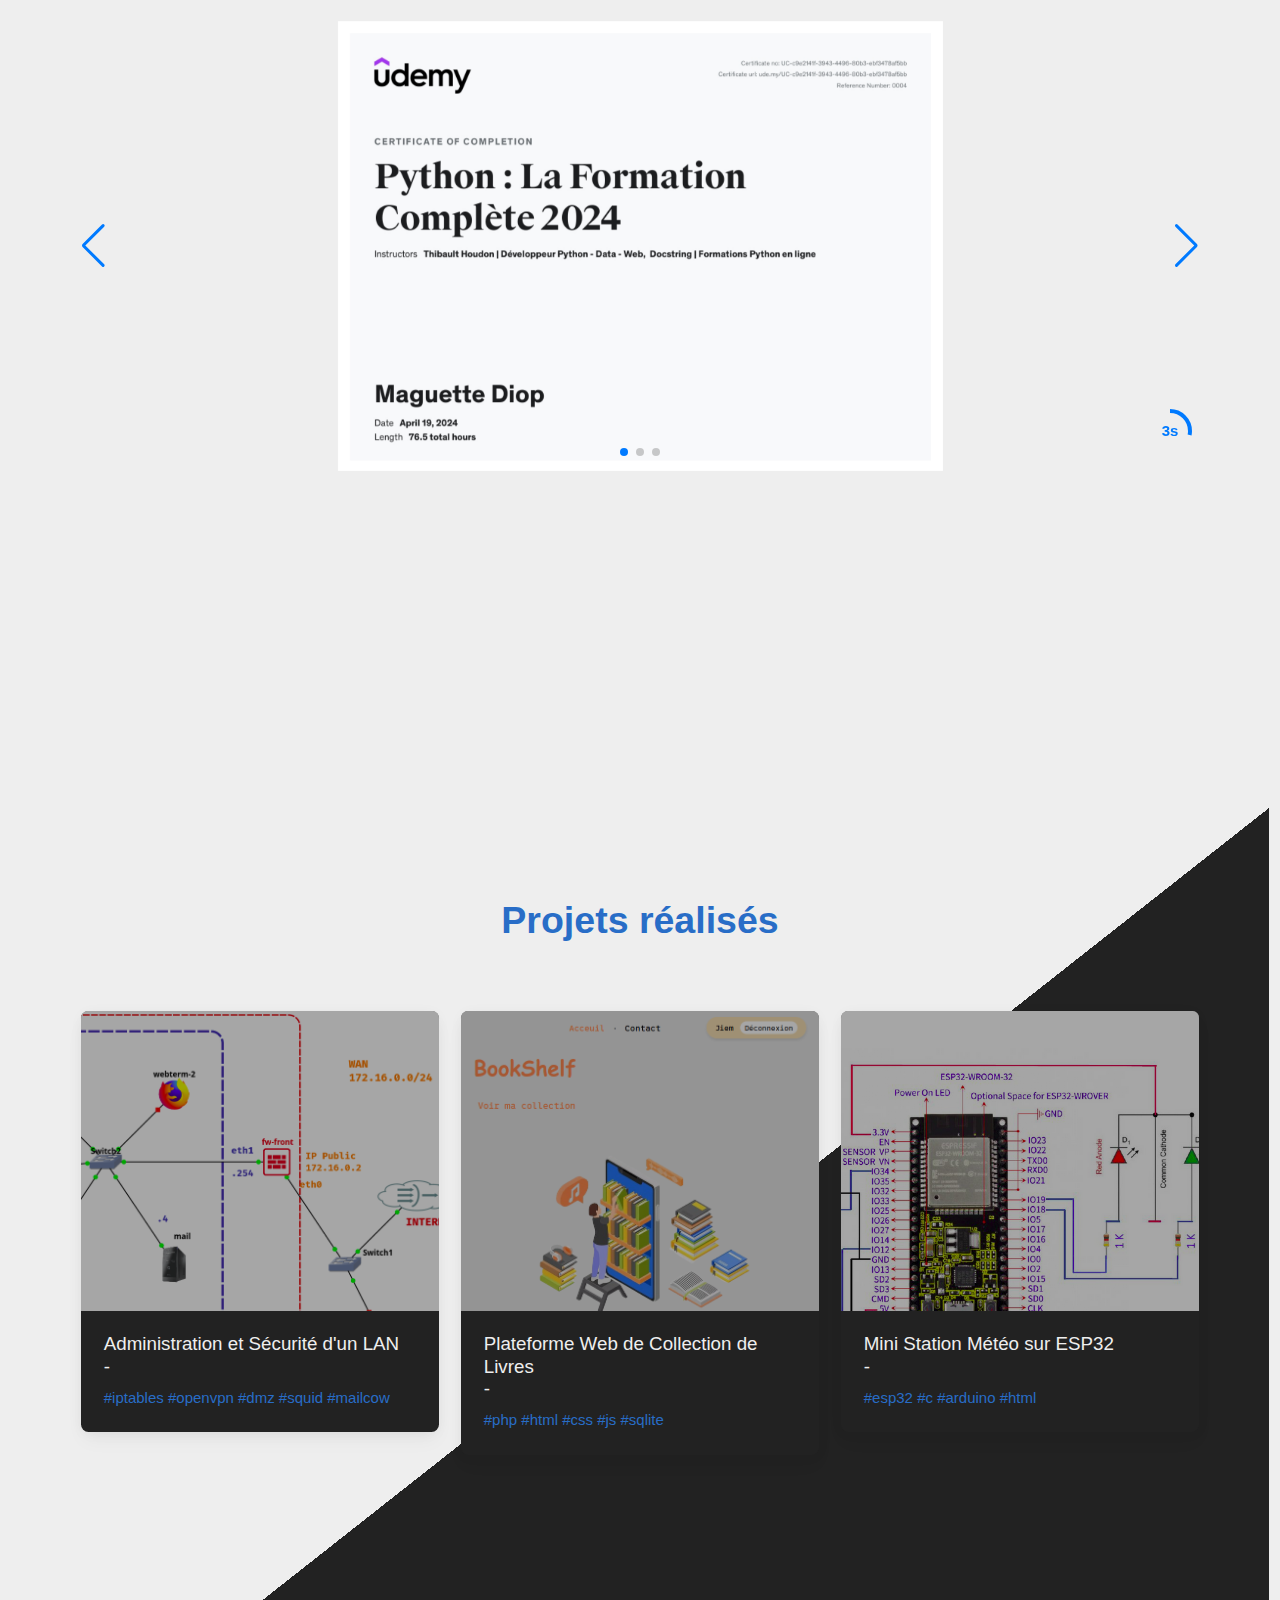
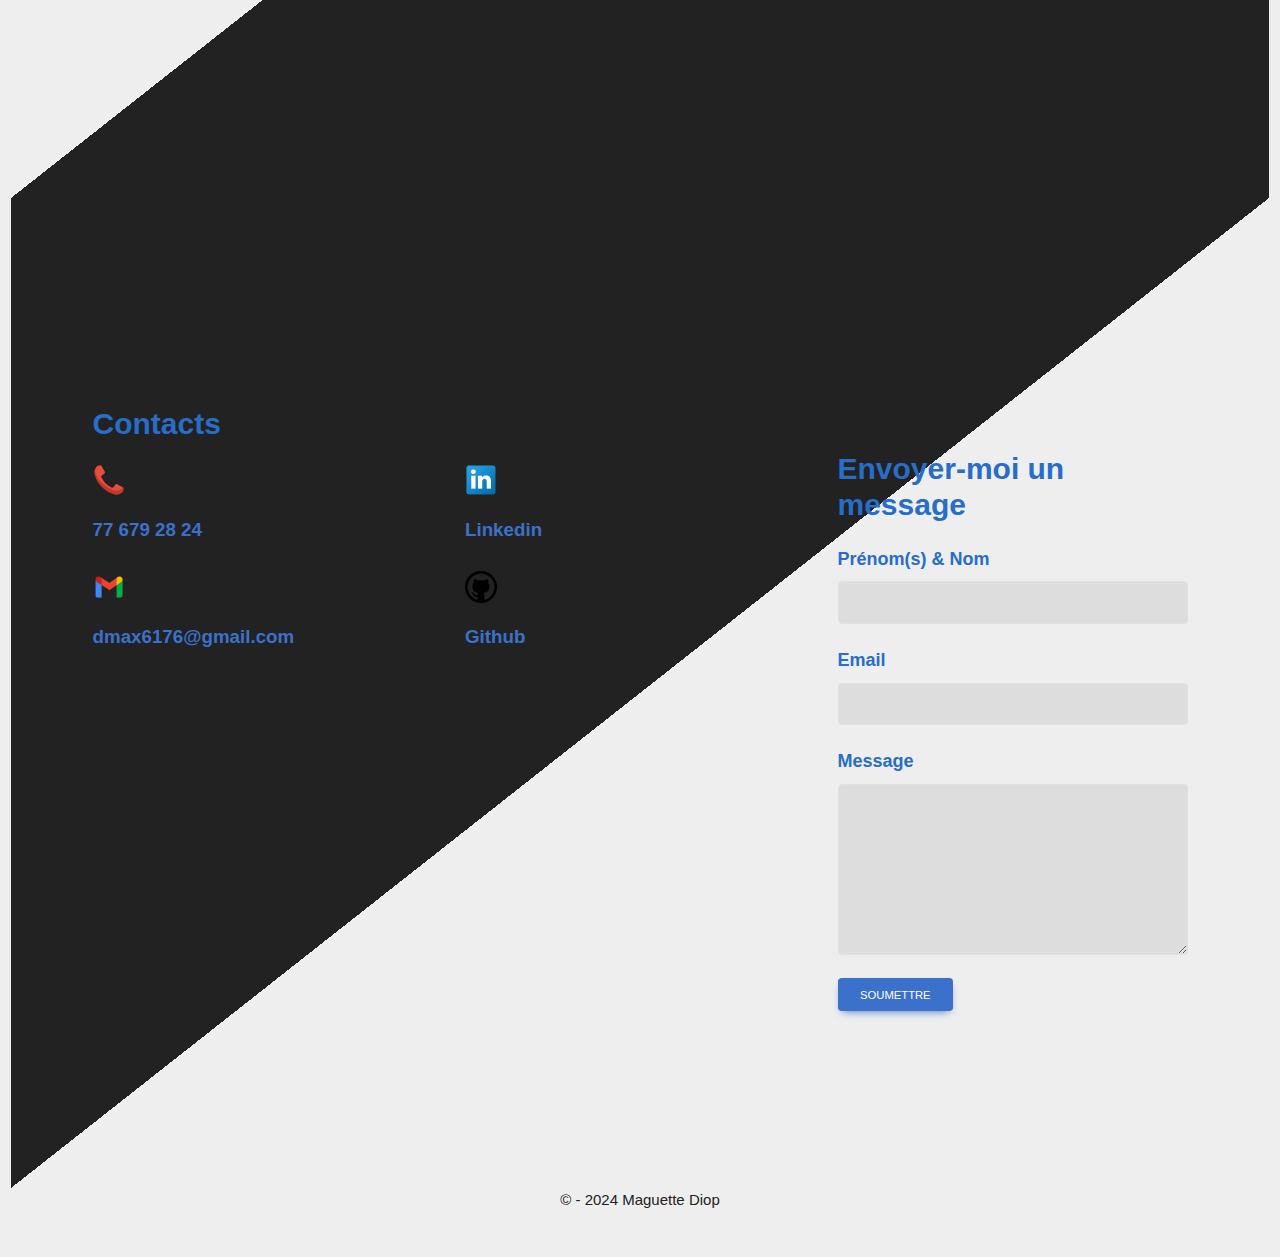
==== commit a3135de8: "fix message submit" ====
--- a/index.html
+++ b/index.html
@@ -458,7 +458,6 @@
                   name="firstame"
                   class="form-control form-control-lg"
                   id="firstame"
-                  disabled
                   required
                 />
               </div>
@@ -475,7 +474,6 @@
                   name="email"
                   class="form-control form-control-lg"
                   id="email"
-                  disabled
                   required
                 />
               </div>
@@ -492,11 +490,10 @@
                   rows="5"
                   name="message"
                   id="message"
-                  disabled
                   required
                 ></textarea>
               </div>
-              <button class="btn btn-primary">
+              <button id="submitButtonId" class="btn btn-primary">
                 Soumettre
               </button>
             
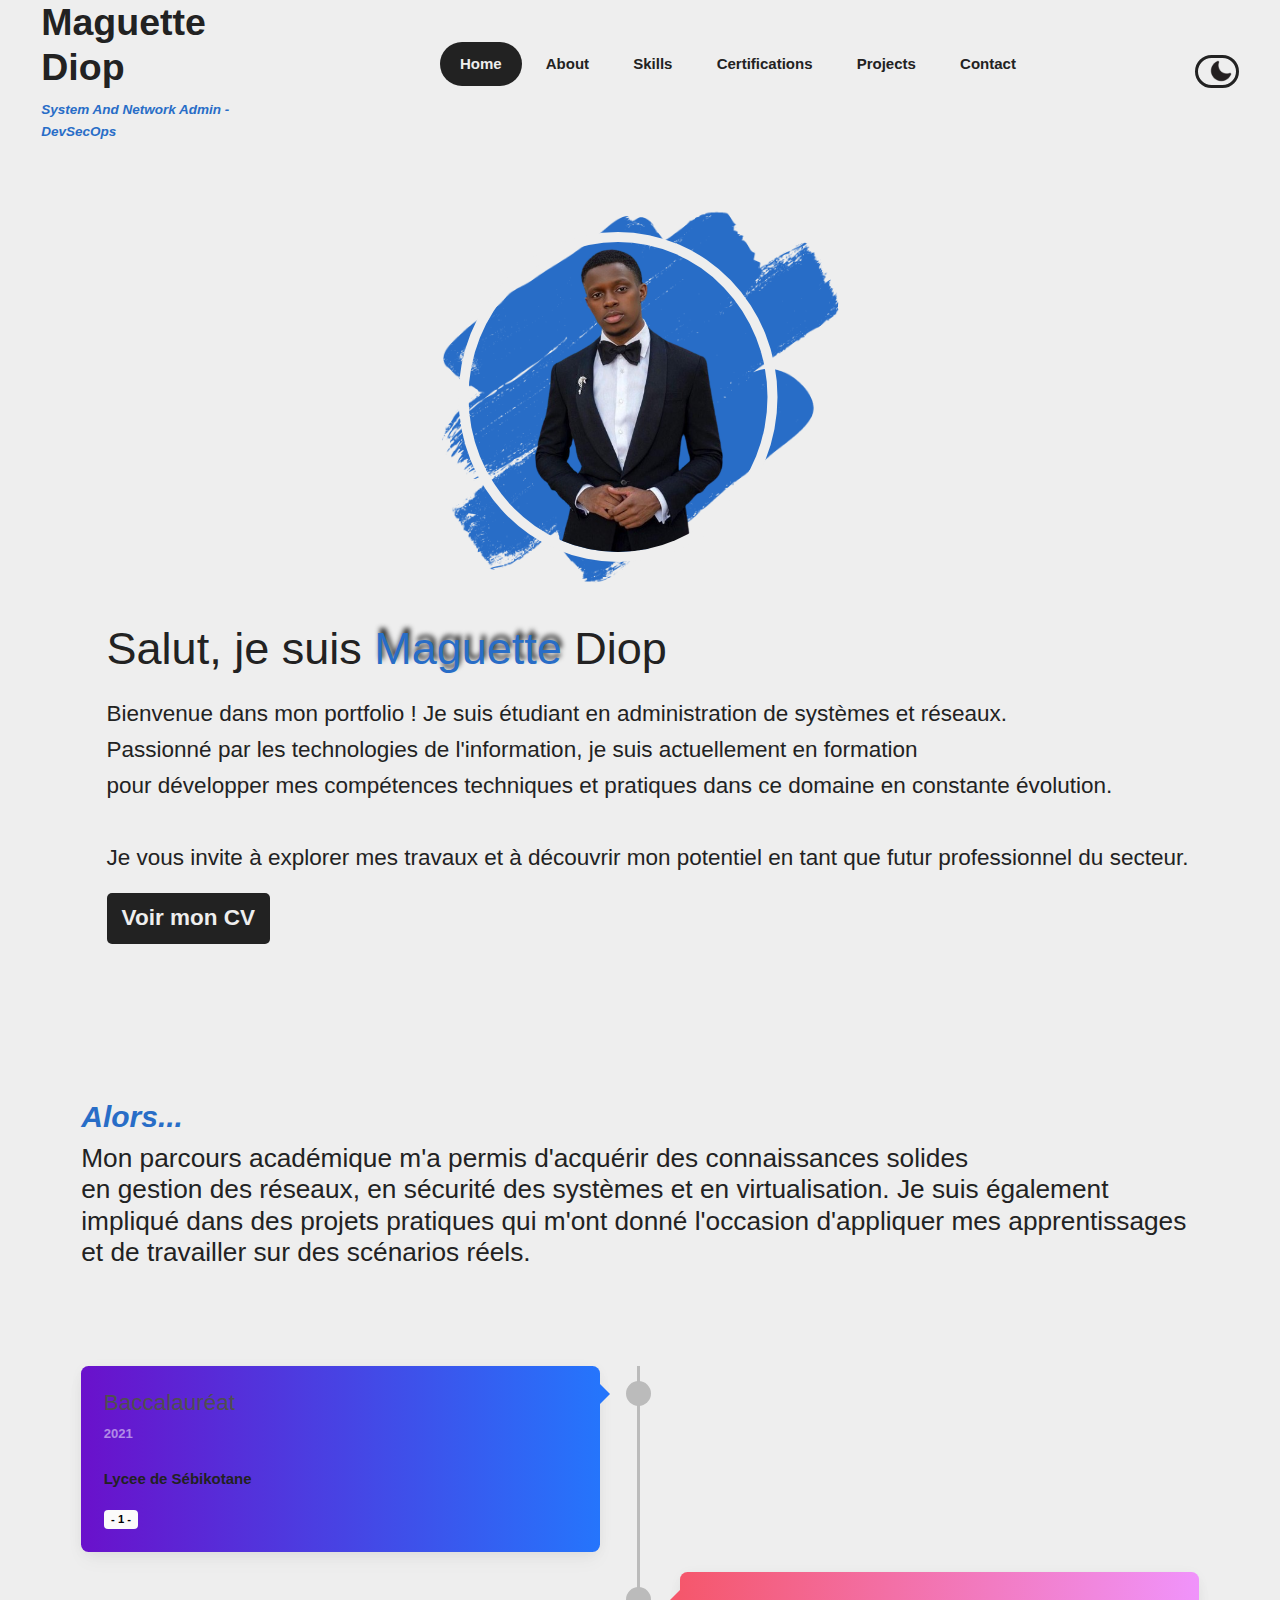
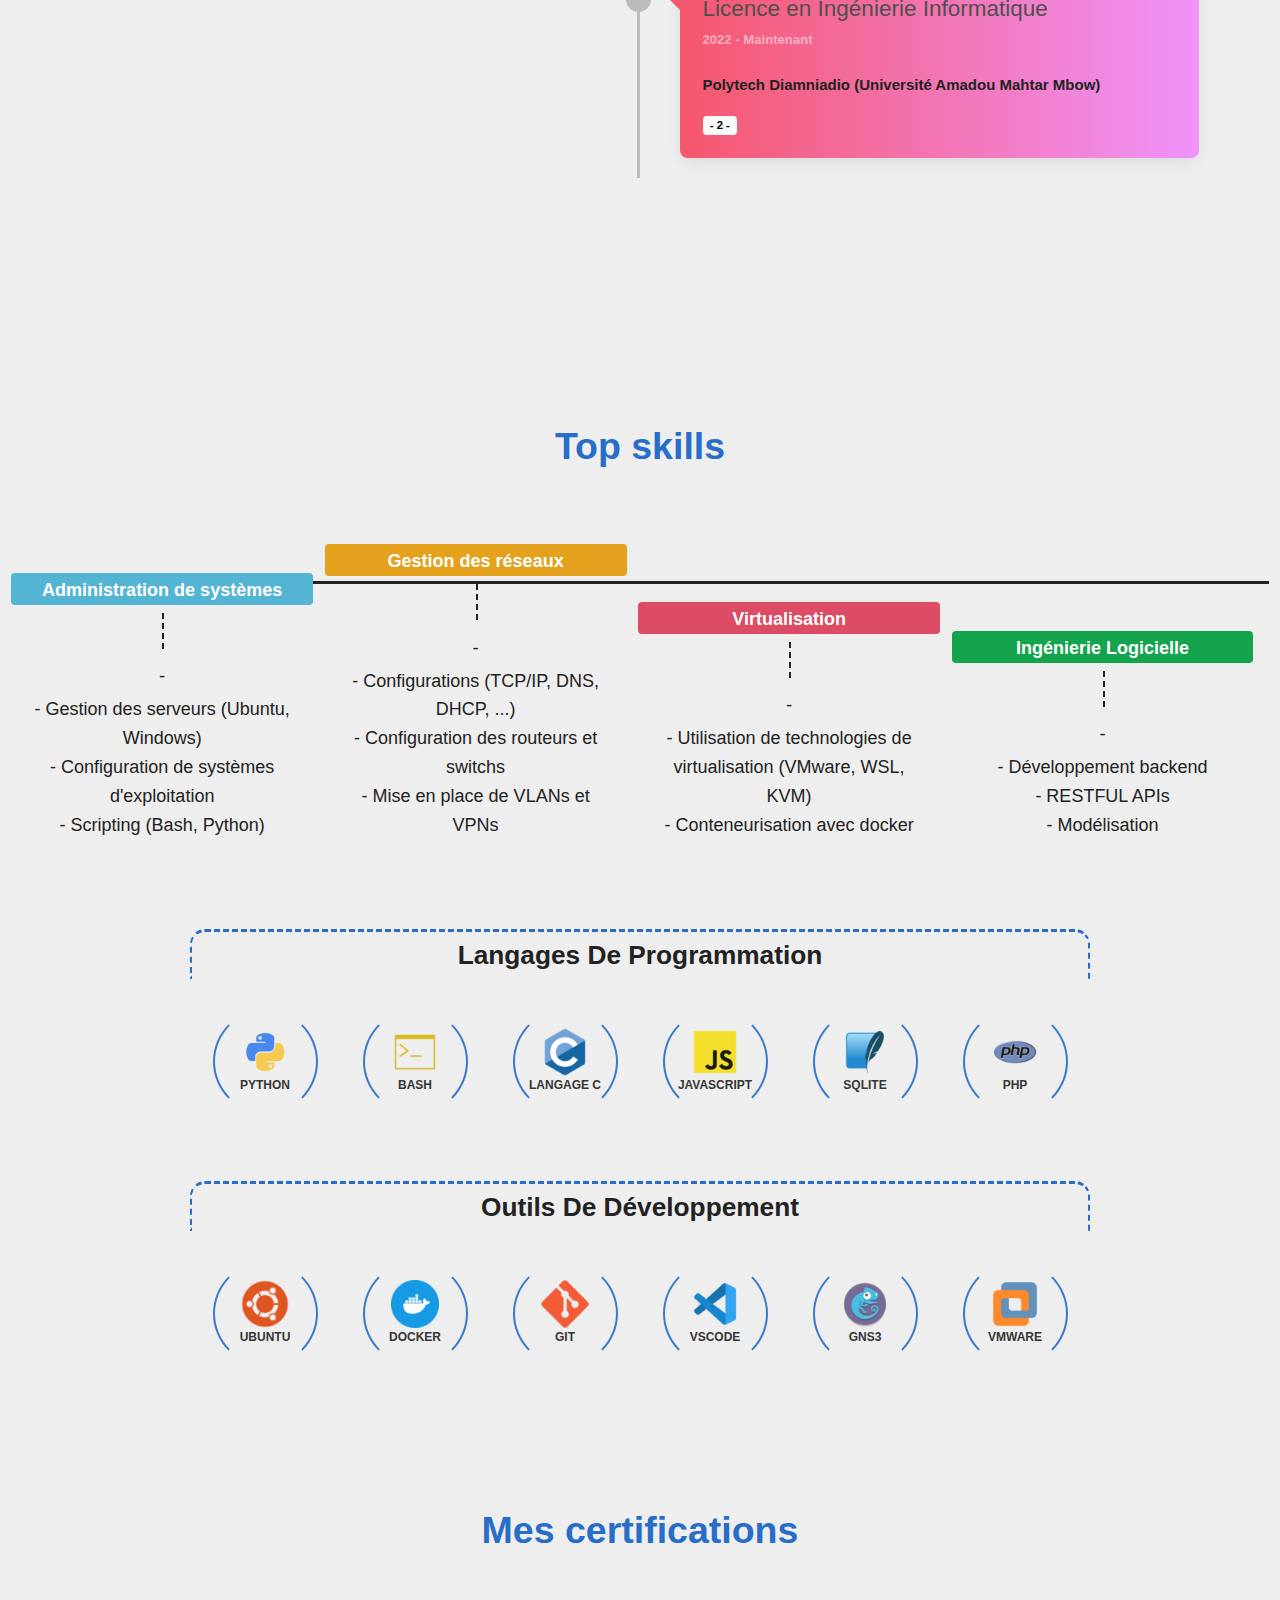
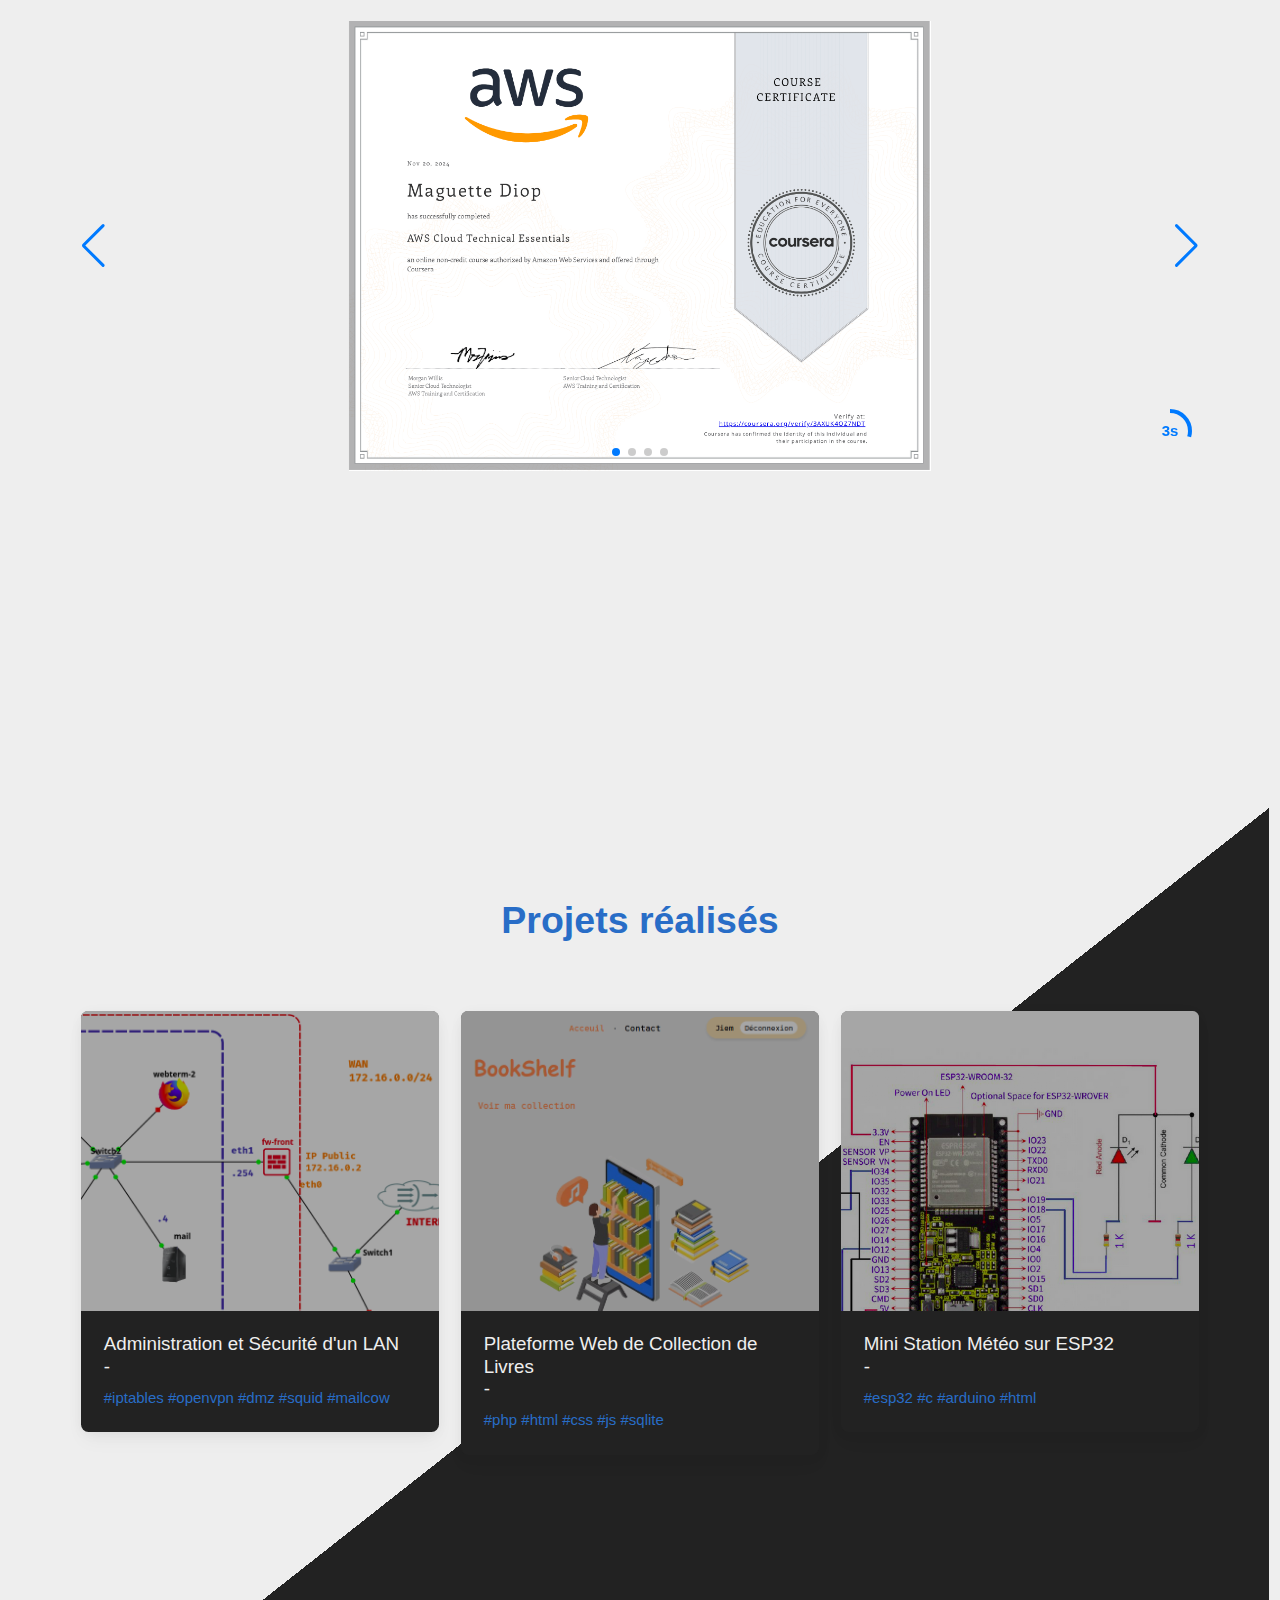
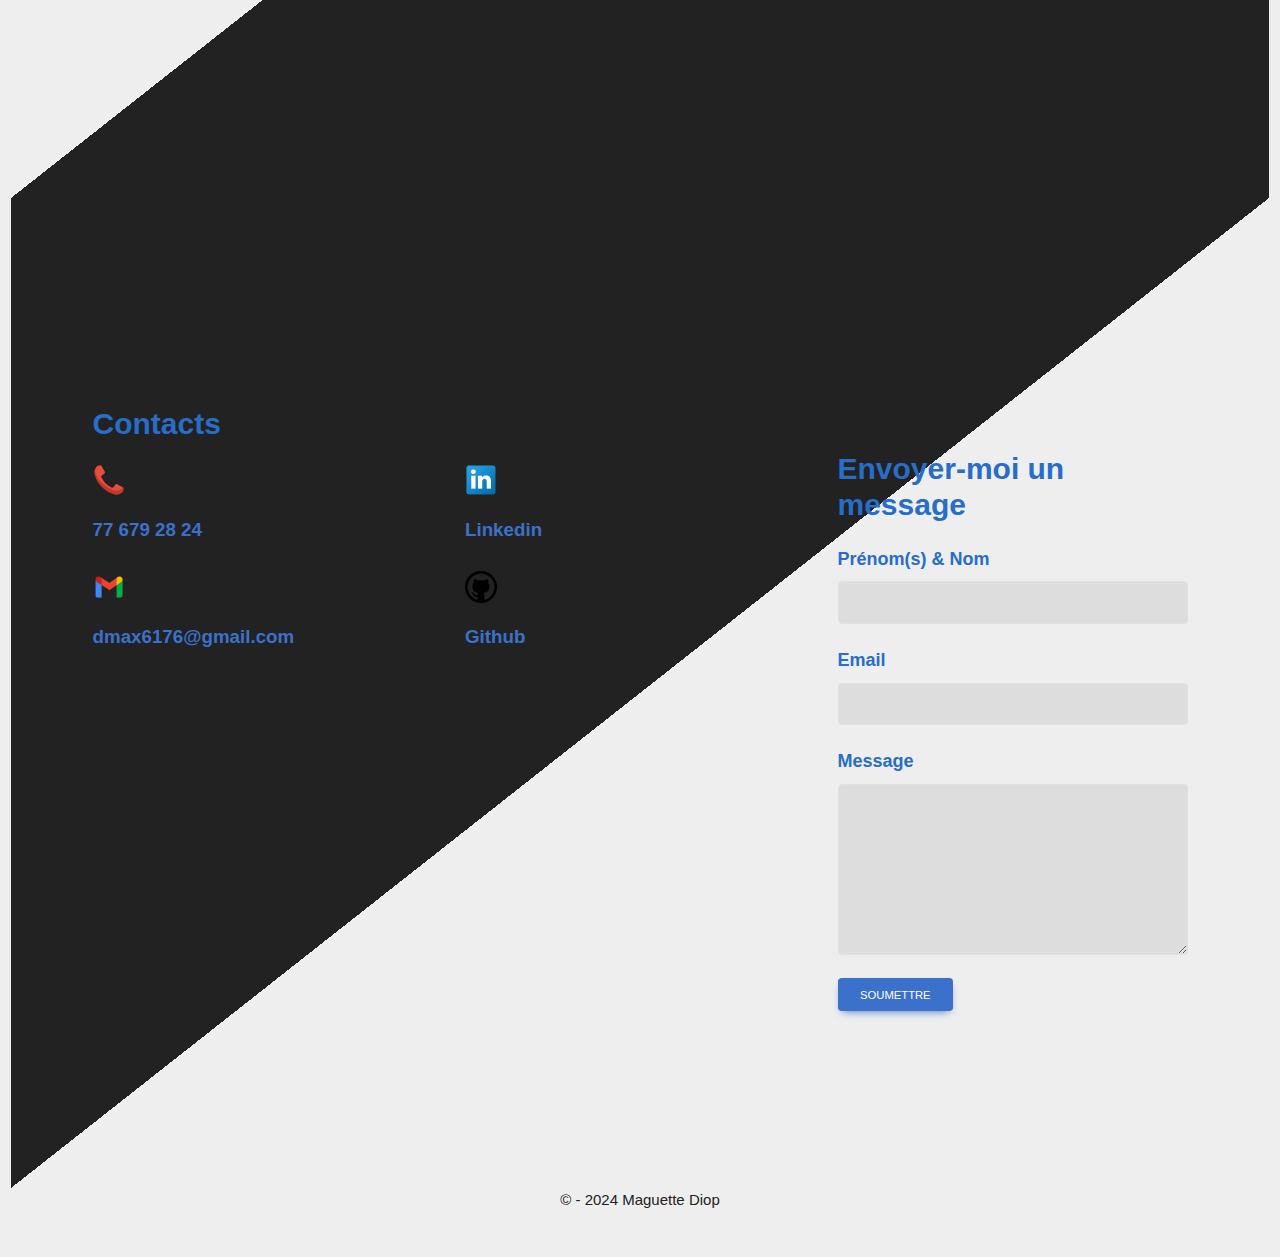
==== commit 25955a28: "add cert: aws" ====
--- a/index.html
+++ b/index.html
@@ -3,6 +3,7 @@
   <head>
     <meta charset="UTF-8" />
     <meta name="viewport" content="width=device-width, initial-scale=1.0" />
+    <link rel="icon" href="assets/icons/favicon-bg.png"/>
     <link
       rel="stylesheet"
       href="https://cdn.jsdelivr.net/npm/swiper@11/swiper-bundle.min.css"
@@ -352,6 +353,9 @@
             <div class="swiper mySwiper">
               <div class="swiper-wrapper">
                 <div class="swiper-slide">
+                  <img src="assets/extra/aws_cloud_technical_cert.png" alt="" />
+                </div>
+                <div class="swiper-slide">
                   <img src="assets/extra/python_cert.jpg" alt="" />
                 </div>
                 <div class="swiper-slide">
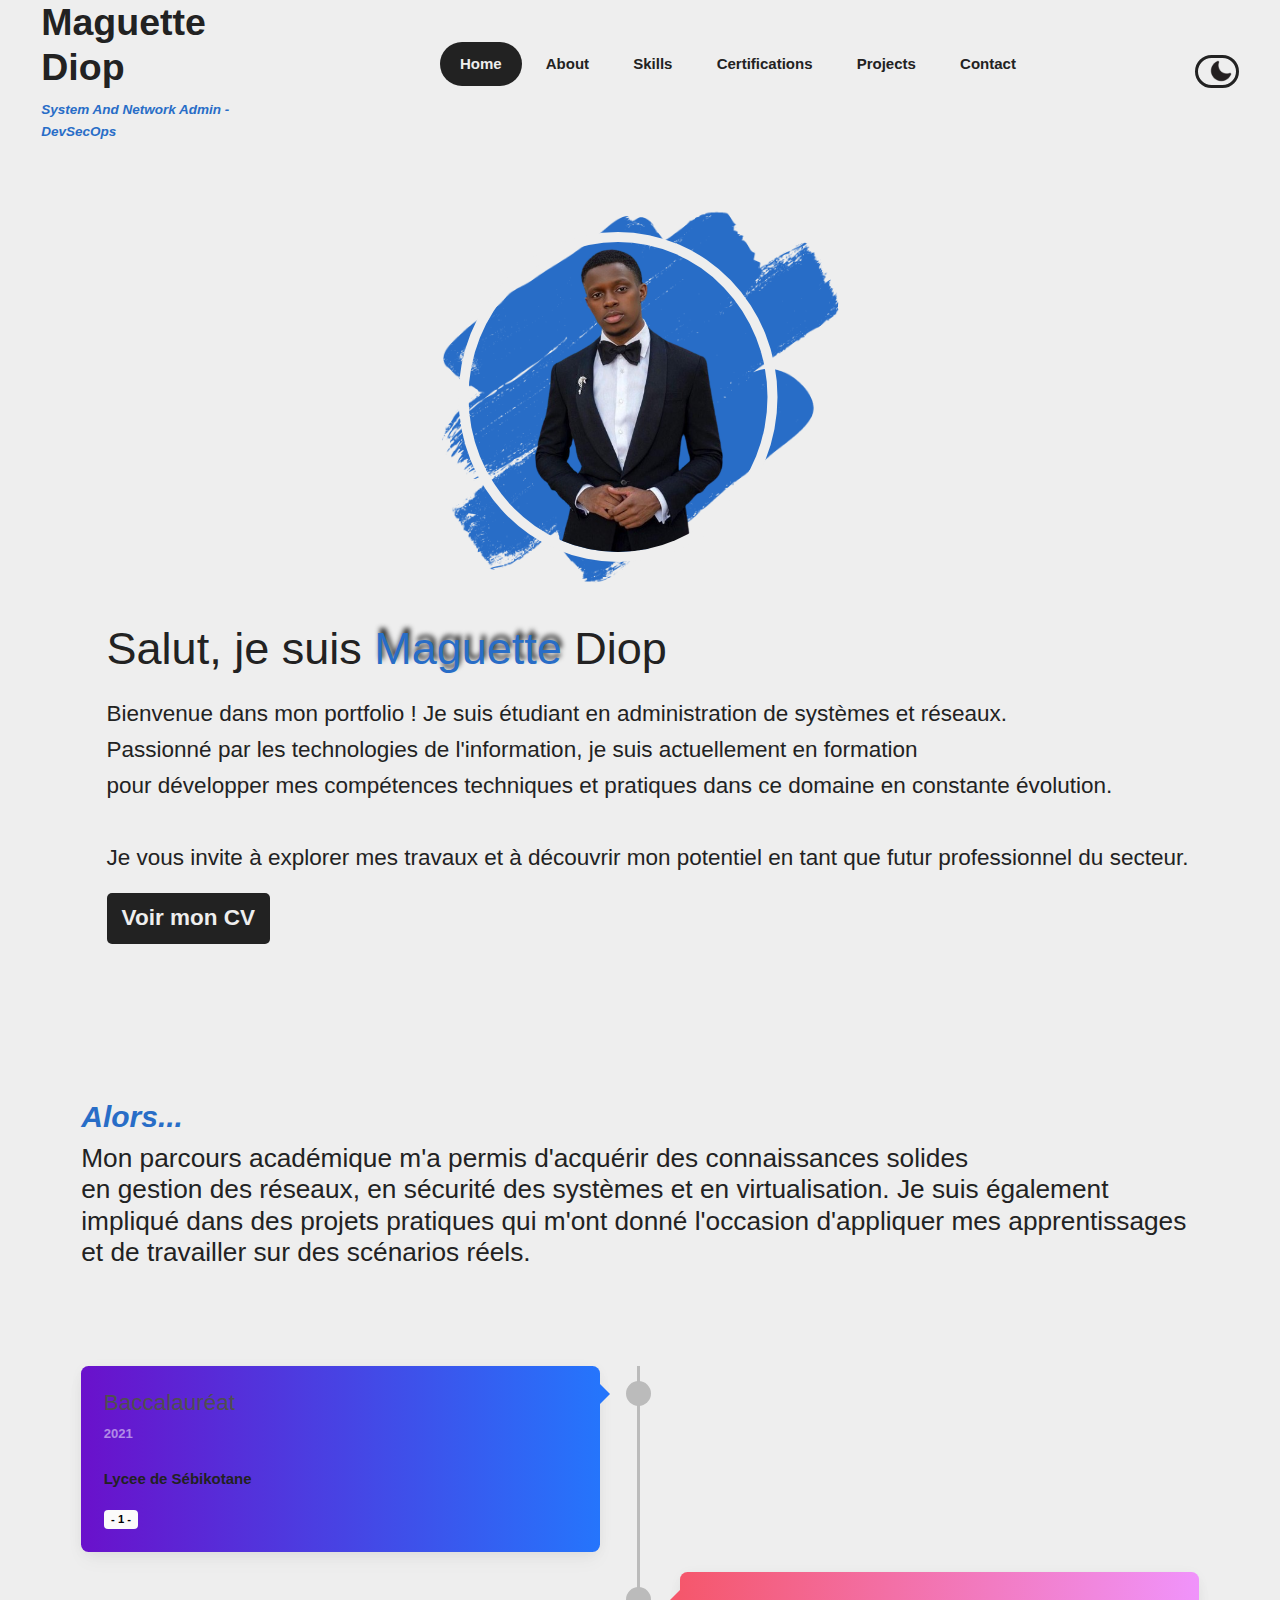
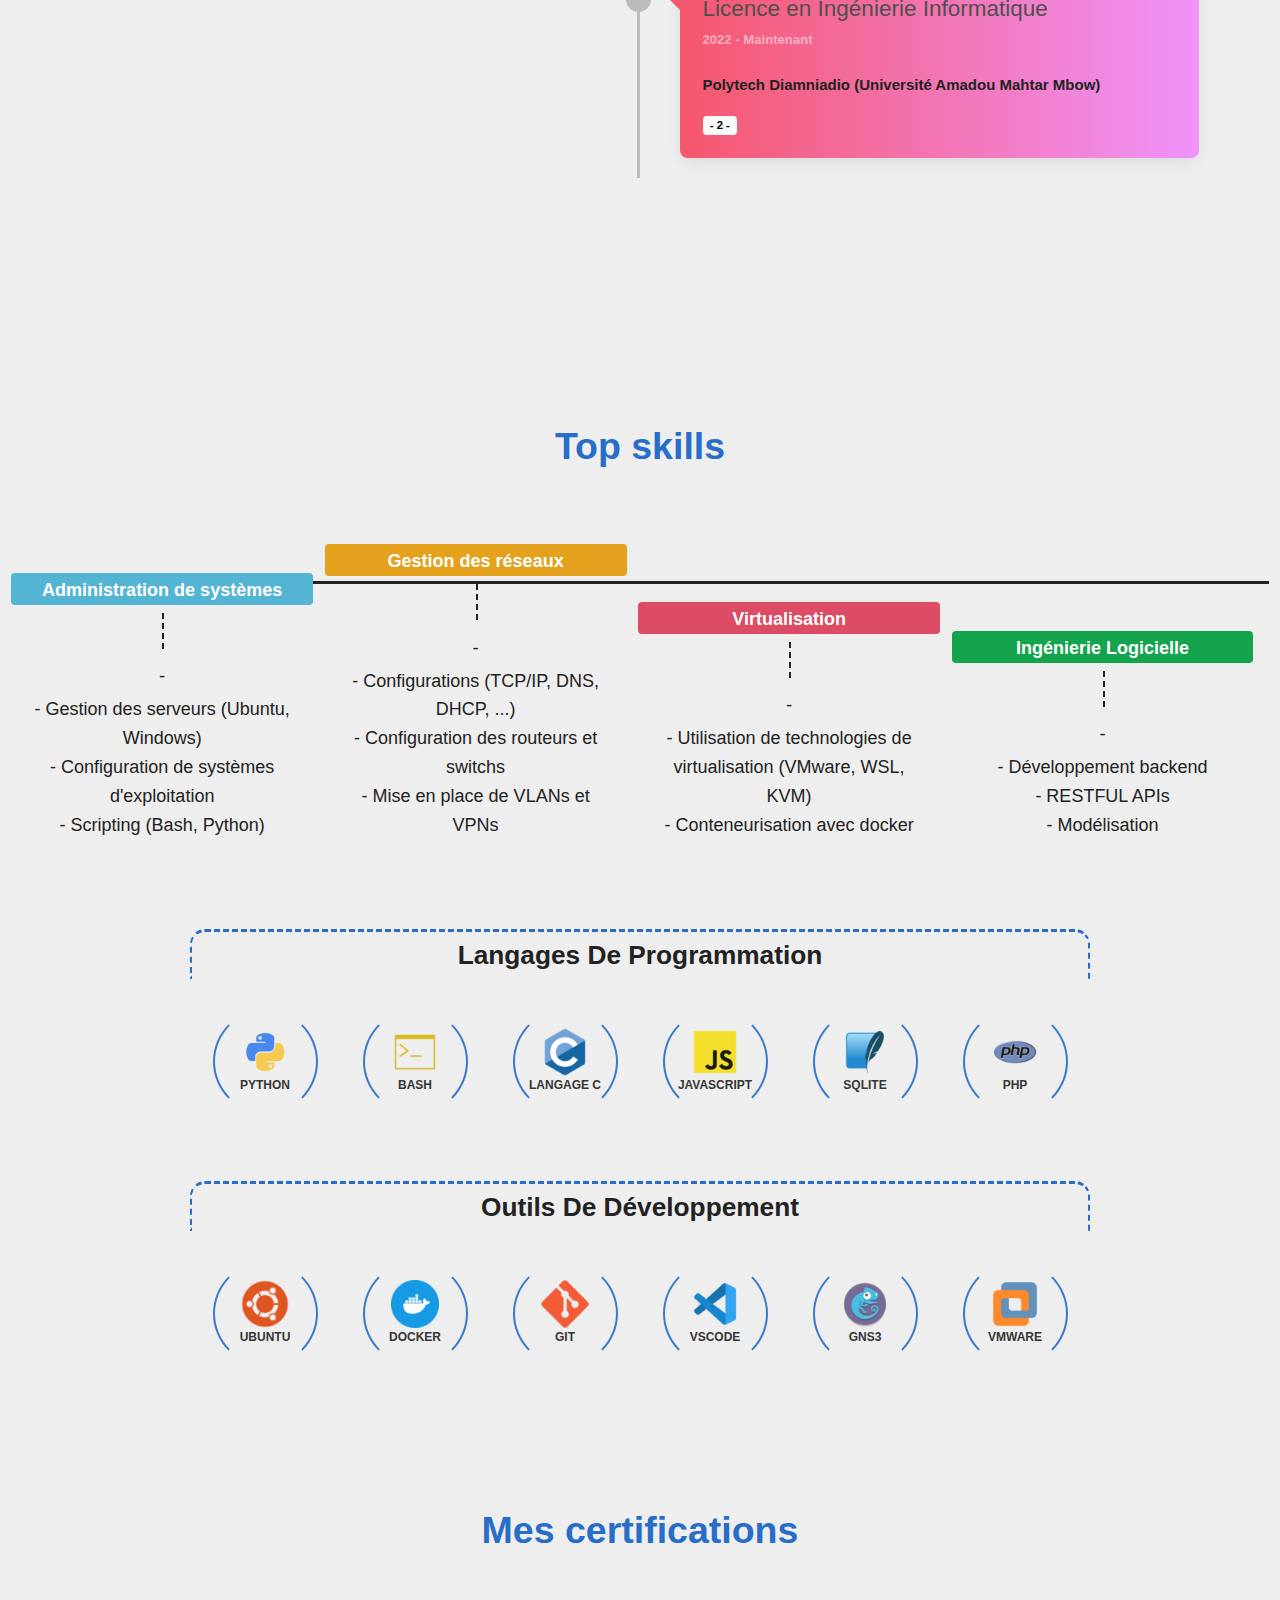
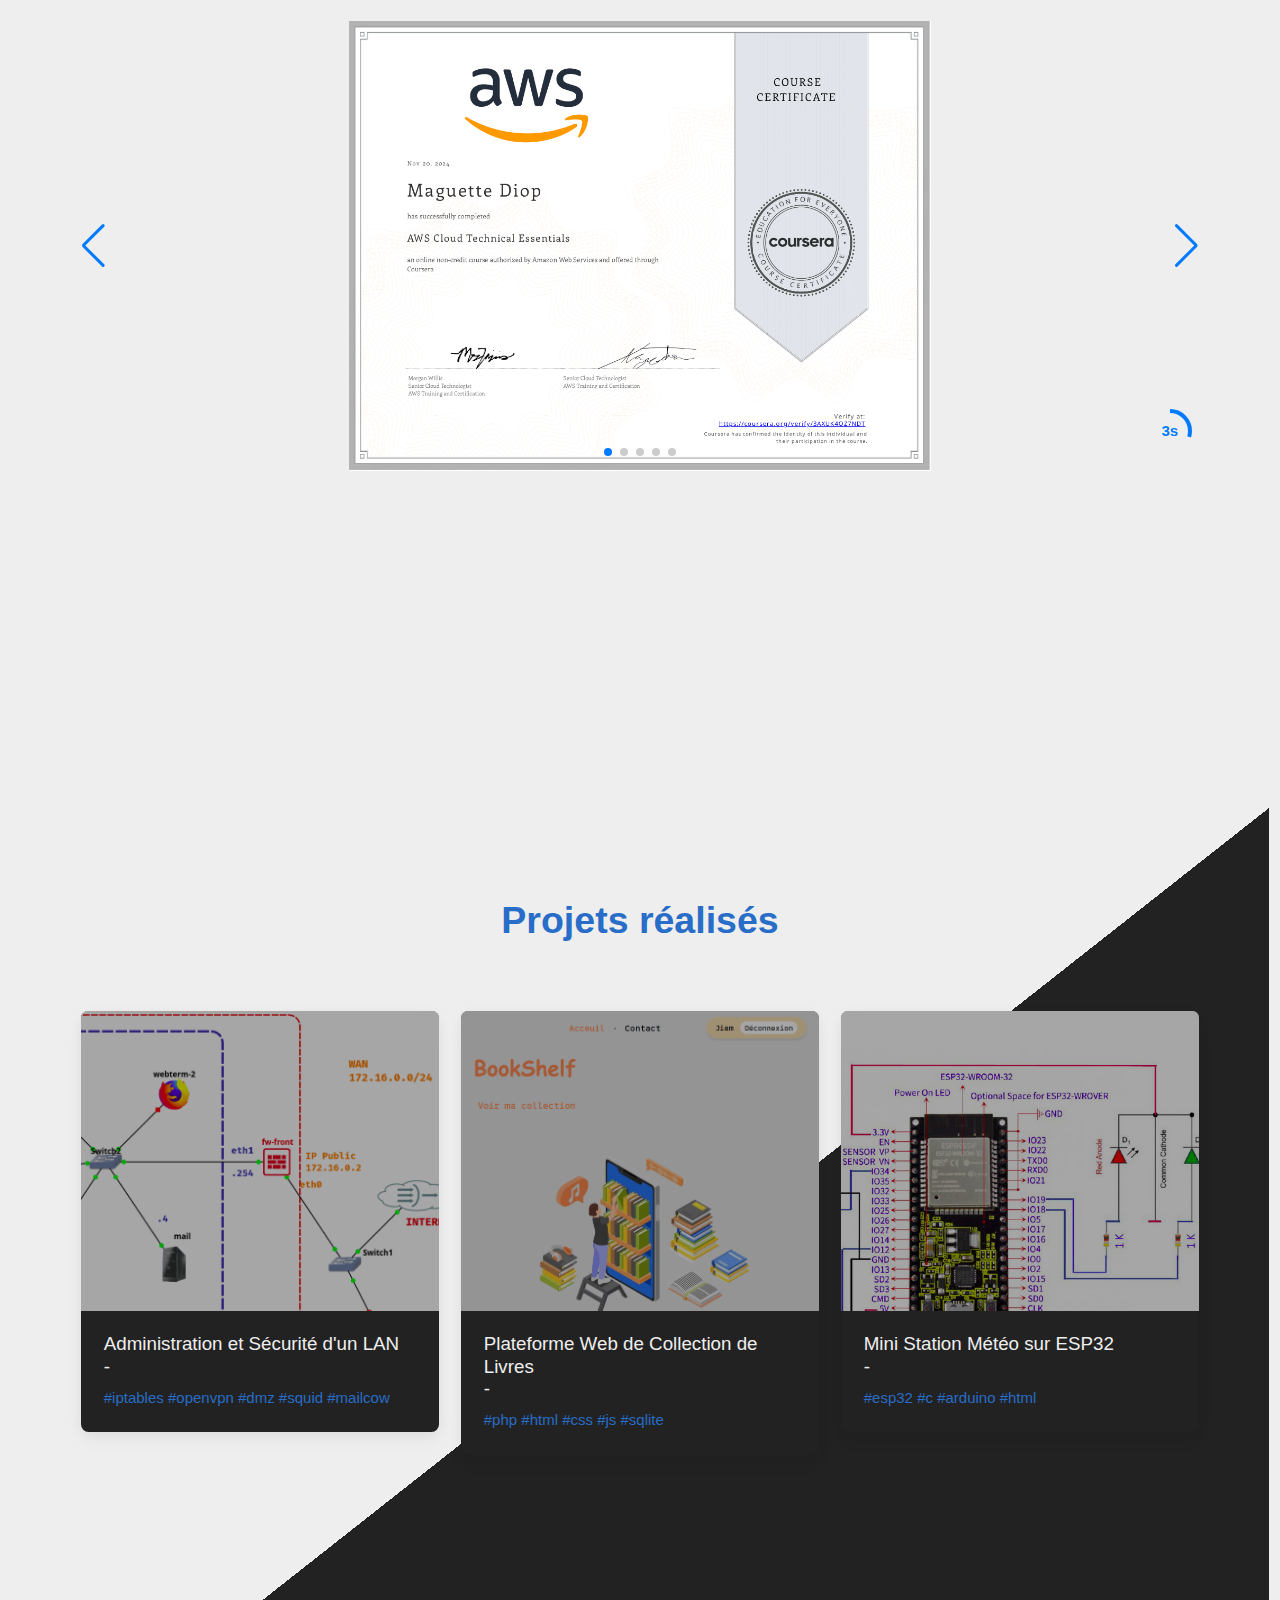
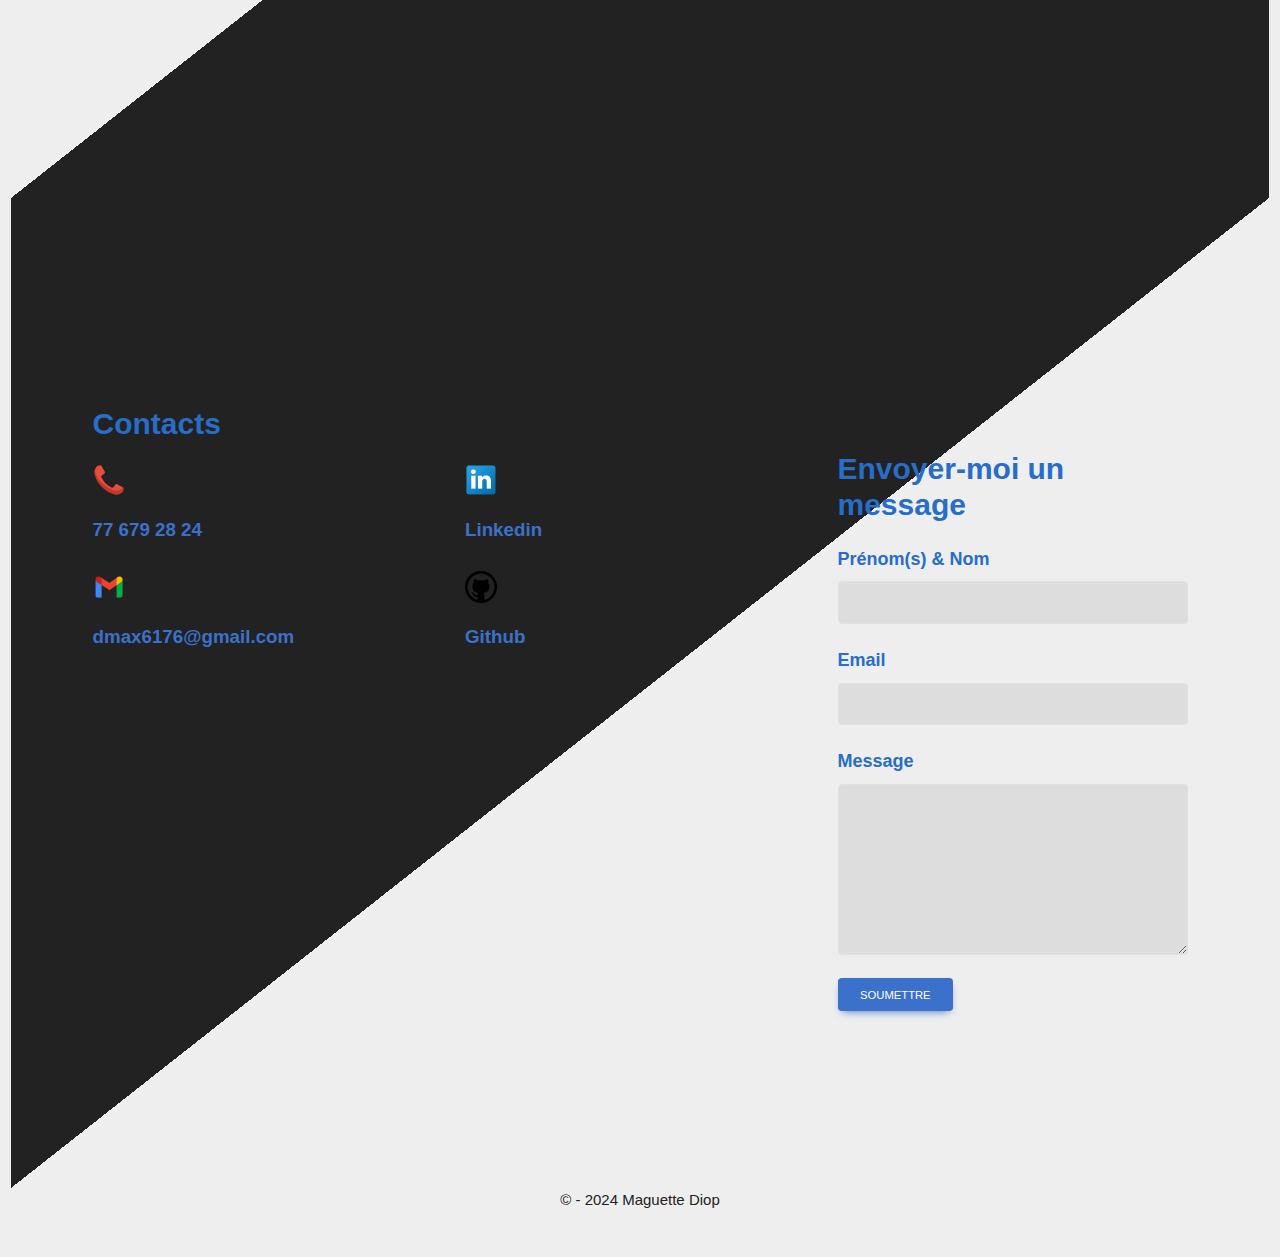
==== commit a613d0ae: "Merge branch 'main' of github.com:jiemCode/jiemCode.github.io" ====
--- a/index.html
+++ b/index.html
@@ -367,6 +367,12 @@
                     alt=""
                   />
                 </div>
+                <div class="swiper-slide">
+                  <img
+                    src="assets/extra/aws_cloudtechnical_cert.pdf"
+                    alt=""
+                  />
+                </div>
               </div>
               <div class="swiper-button-next"></div>
               <div class="swiper-button-prev"></div>
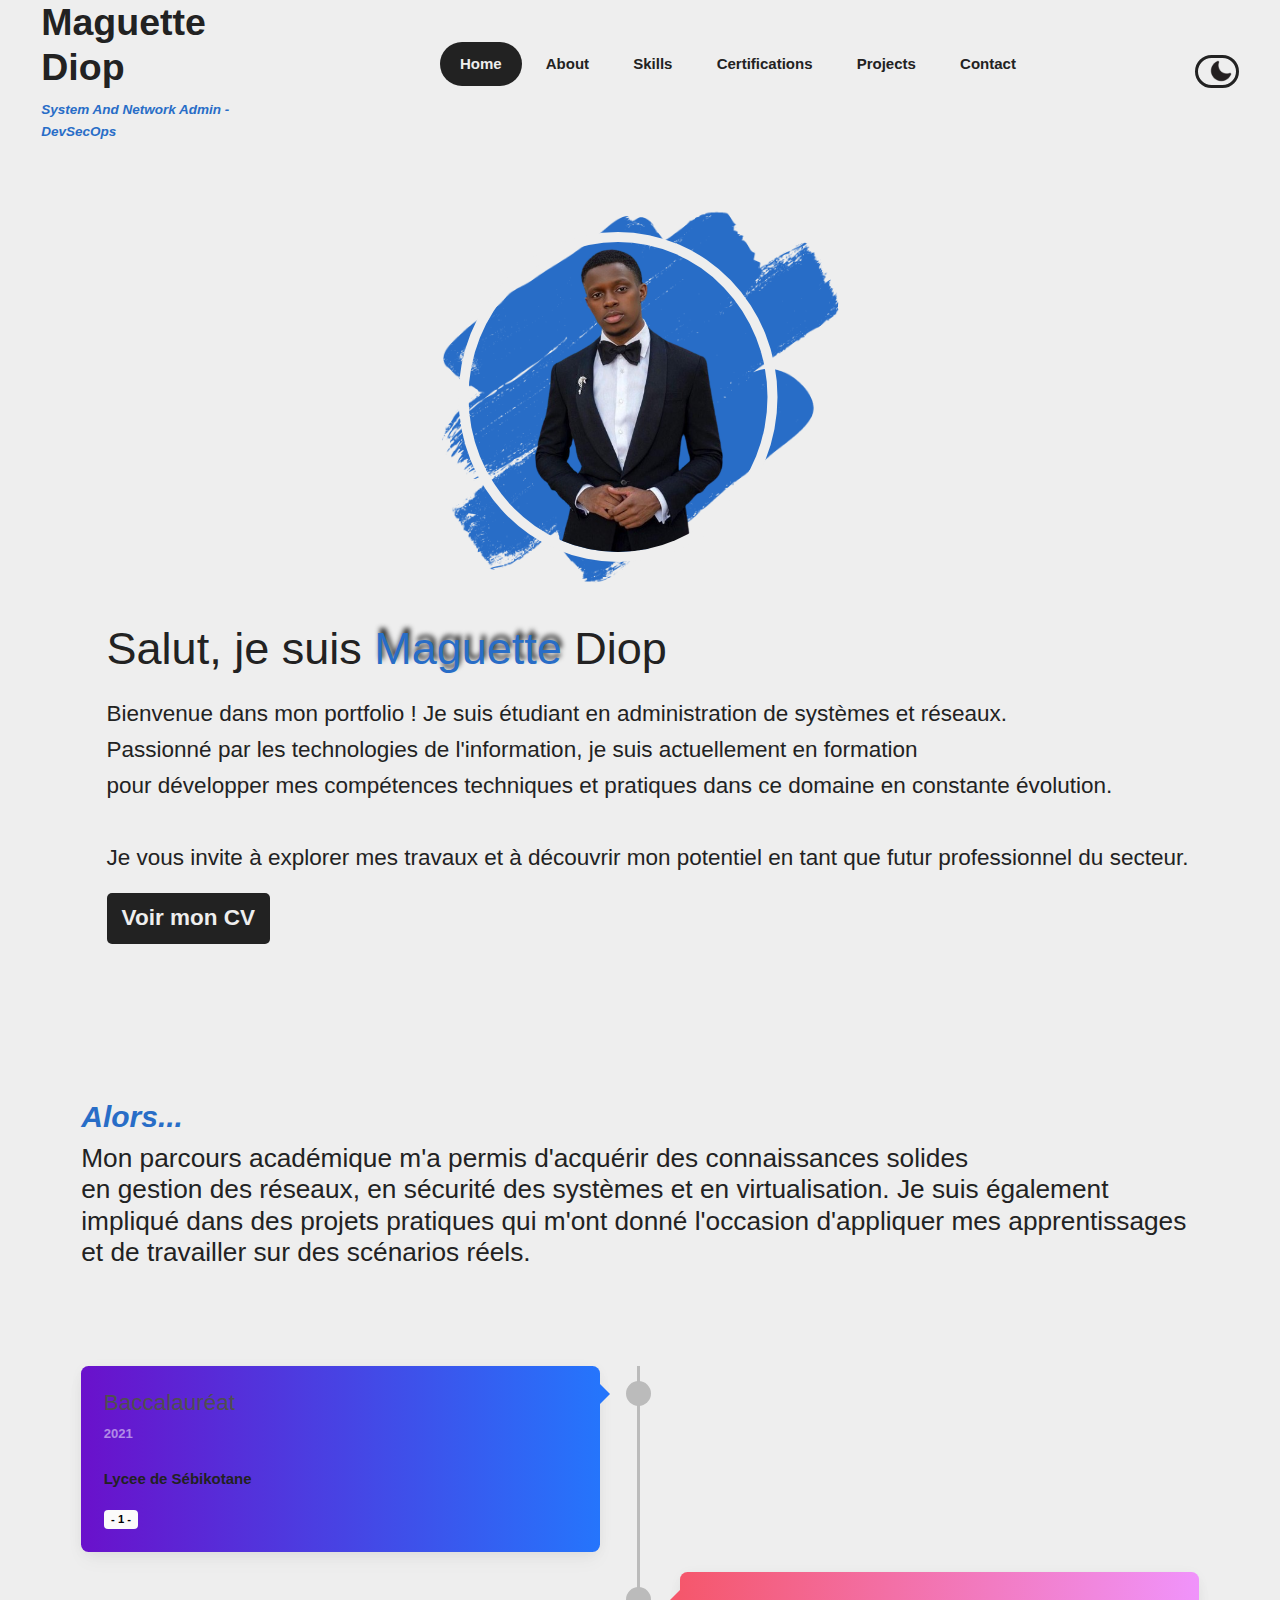
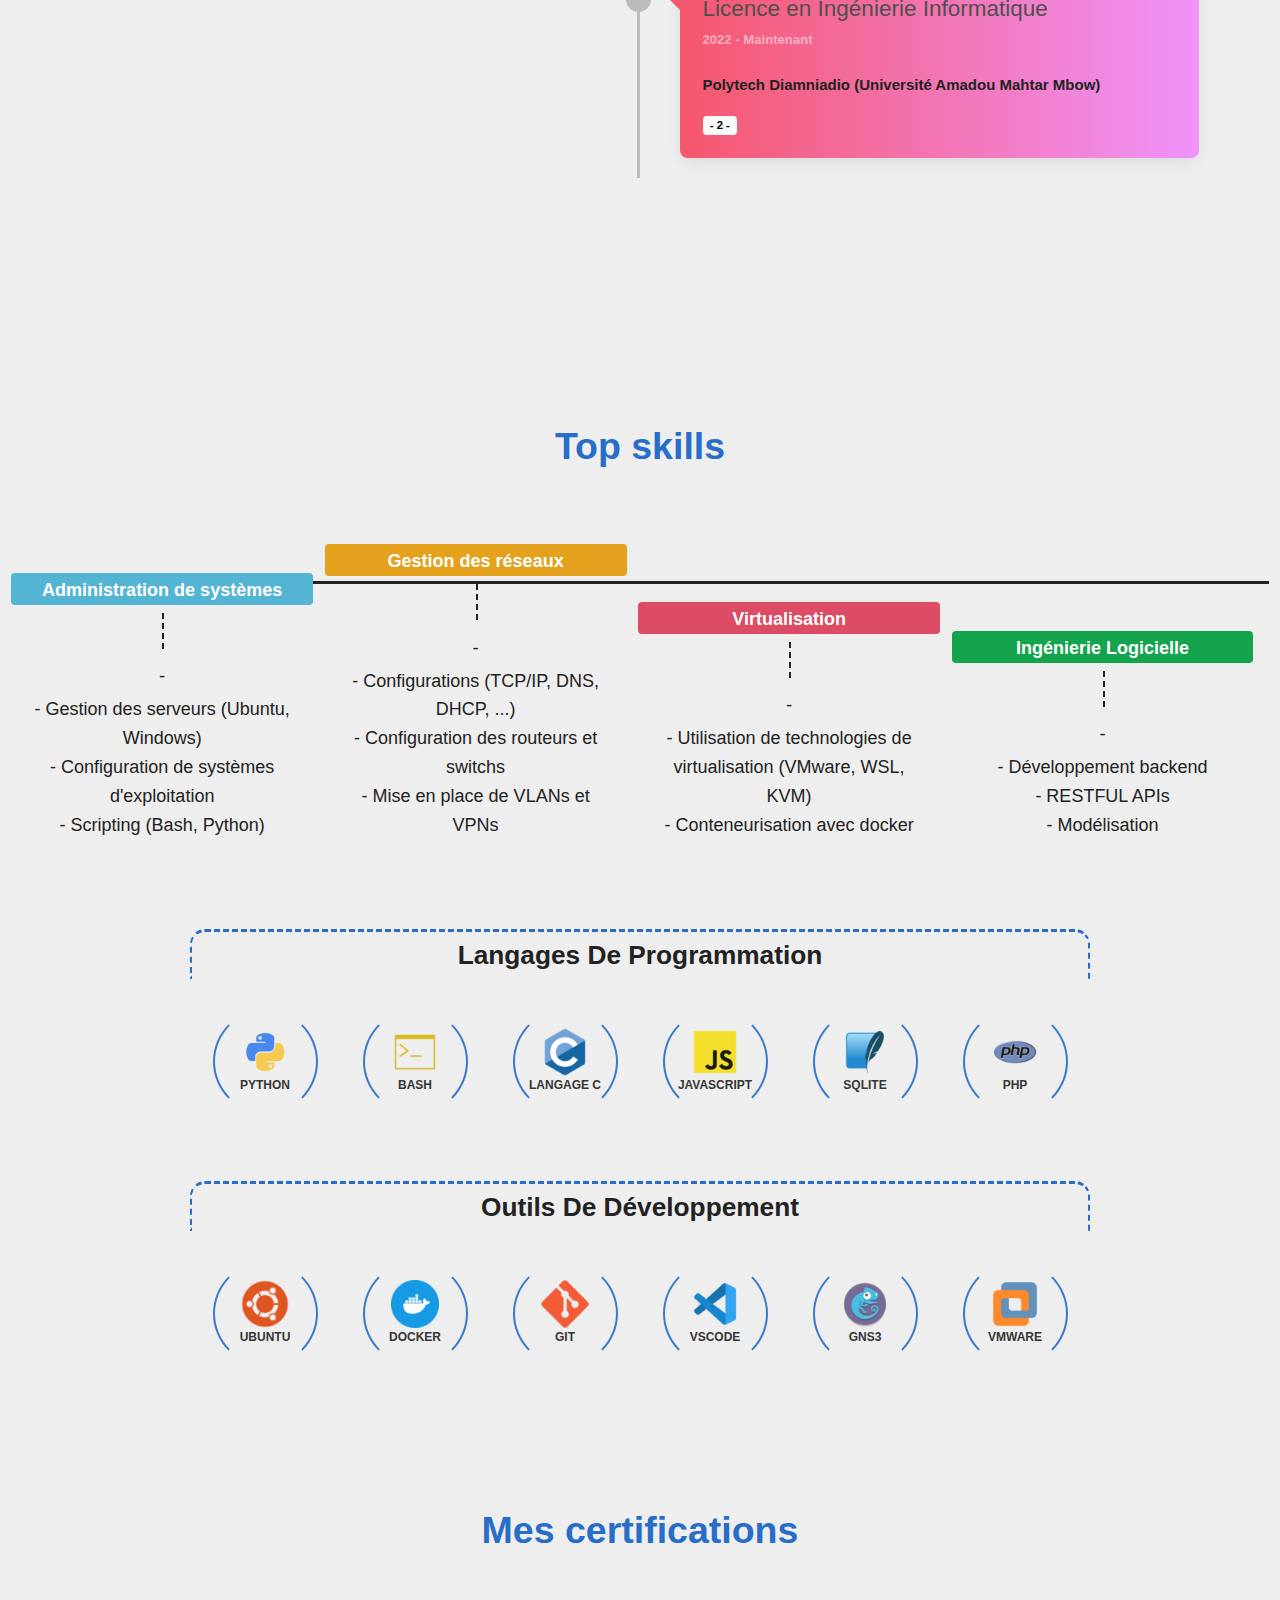
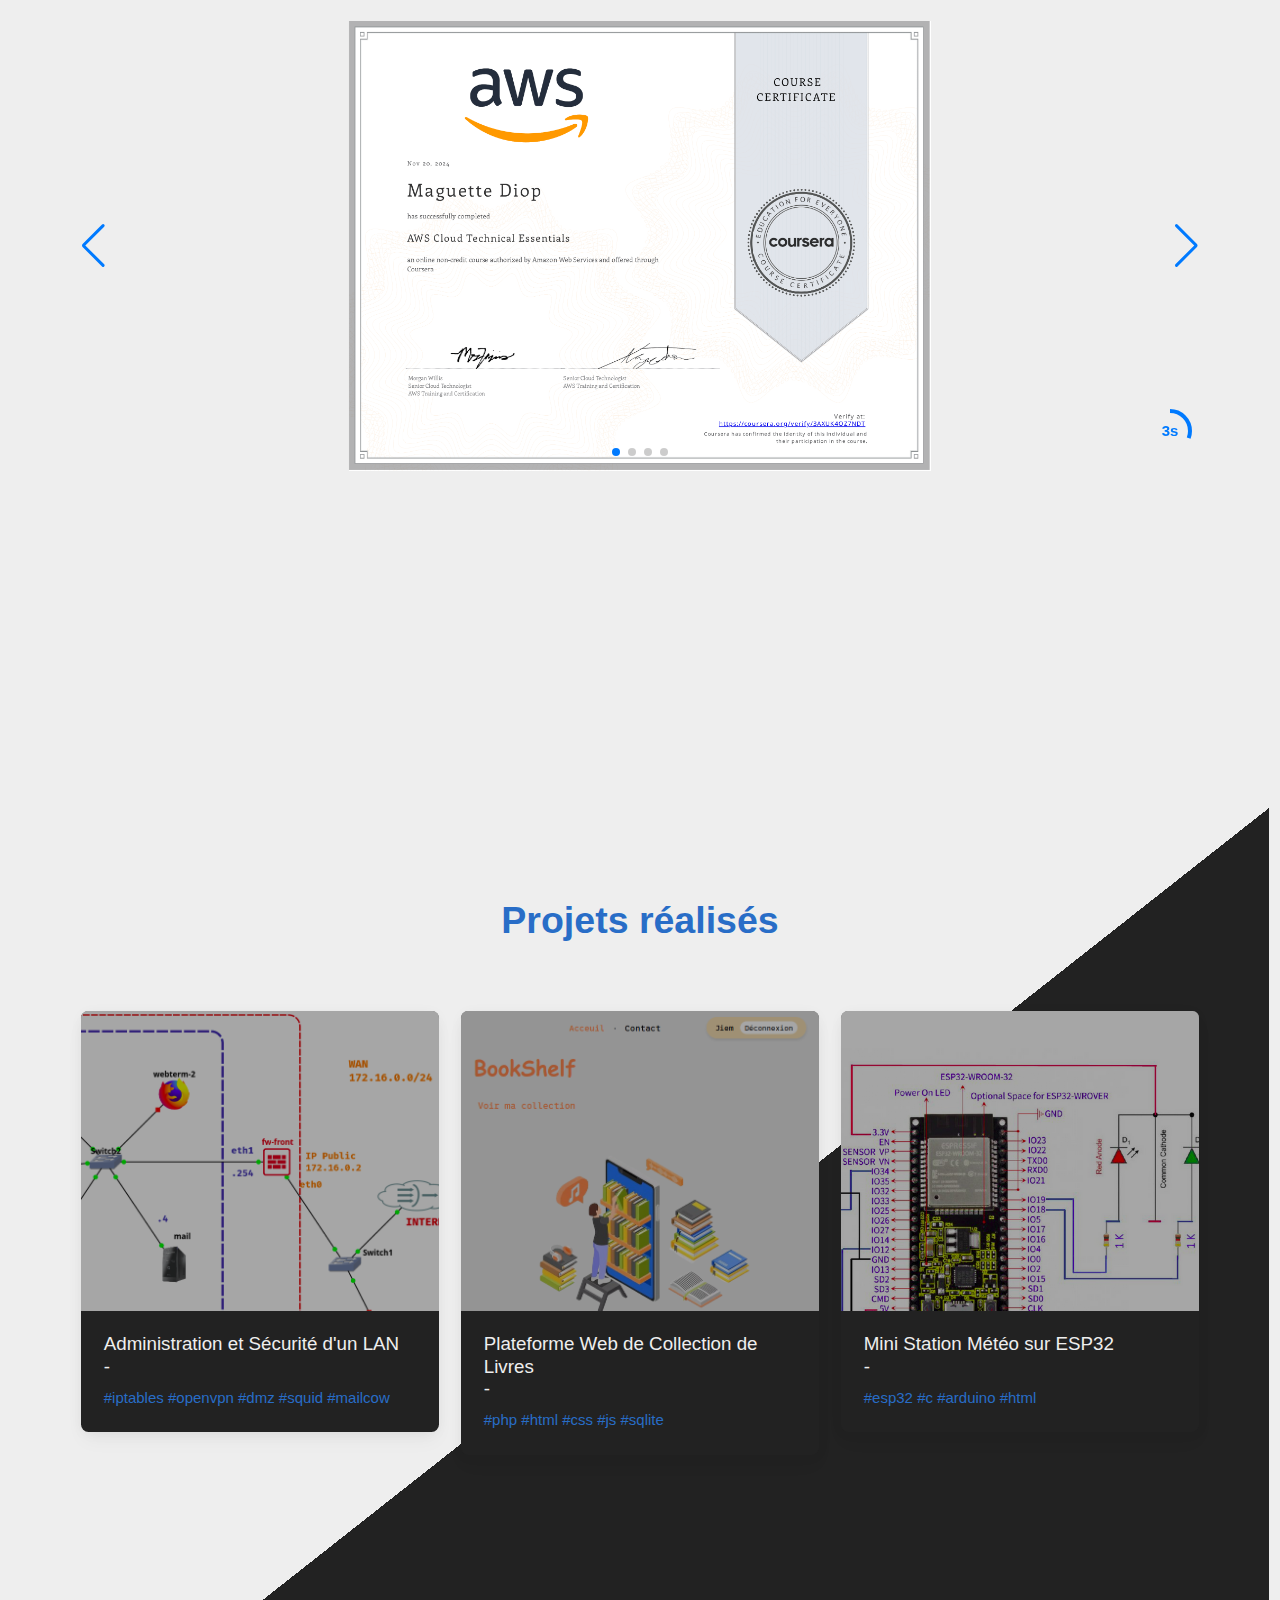
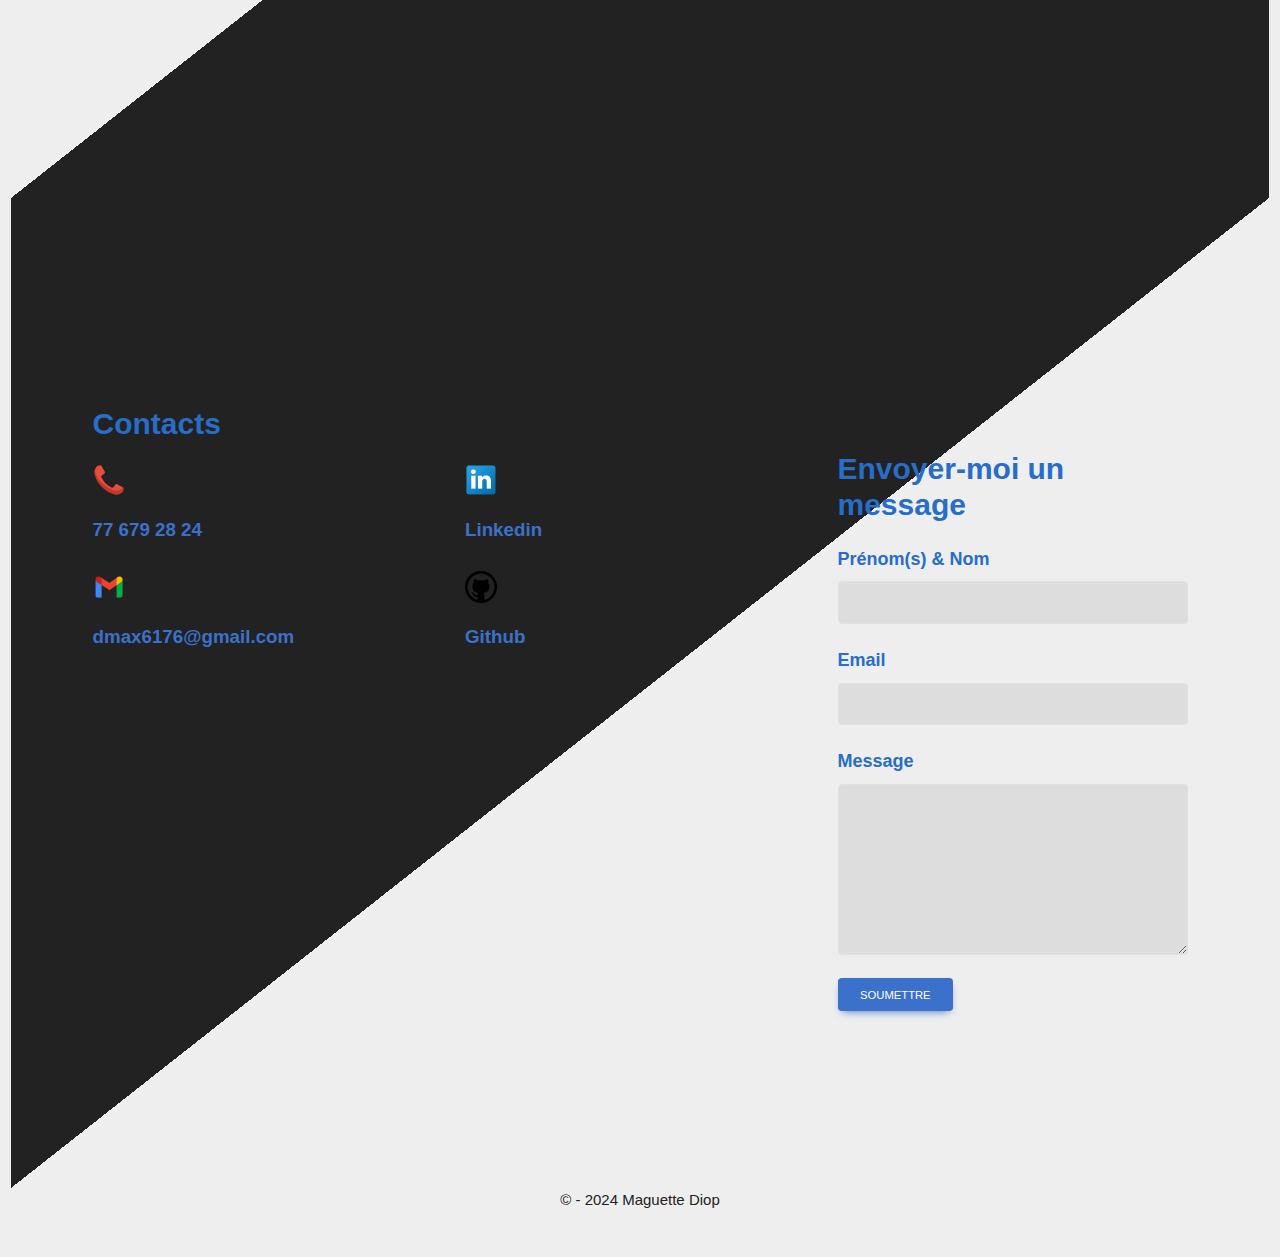
==== commit b2737f48: "resolve merge conflict" ====
--- a/index.html
+++ b/index.html
@@ -367,12 +367,6 @@
                     alt=""
                   />
                 </div>
-                <div class="swiper-slide">
-                  <img
-                    src="assets/extra/aws_cloudtechnical_cert.pdf"
-                    alt=""
-                  />
-                </div>
               </div>
               <div class="swiper-button-next"></div>
               <div class="swiper-button-prev"></div>
